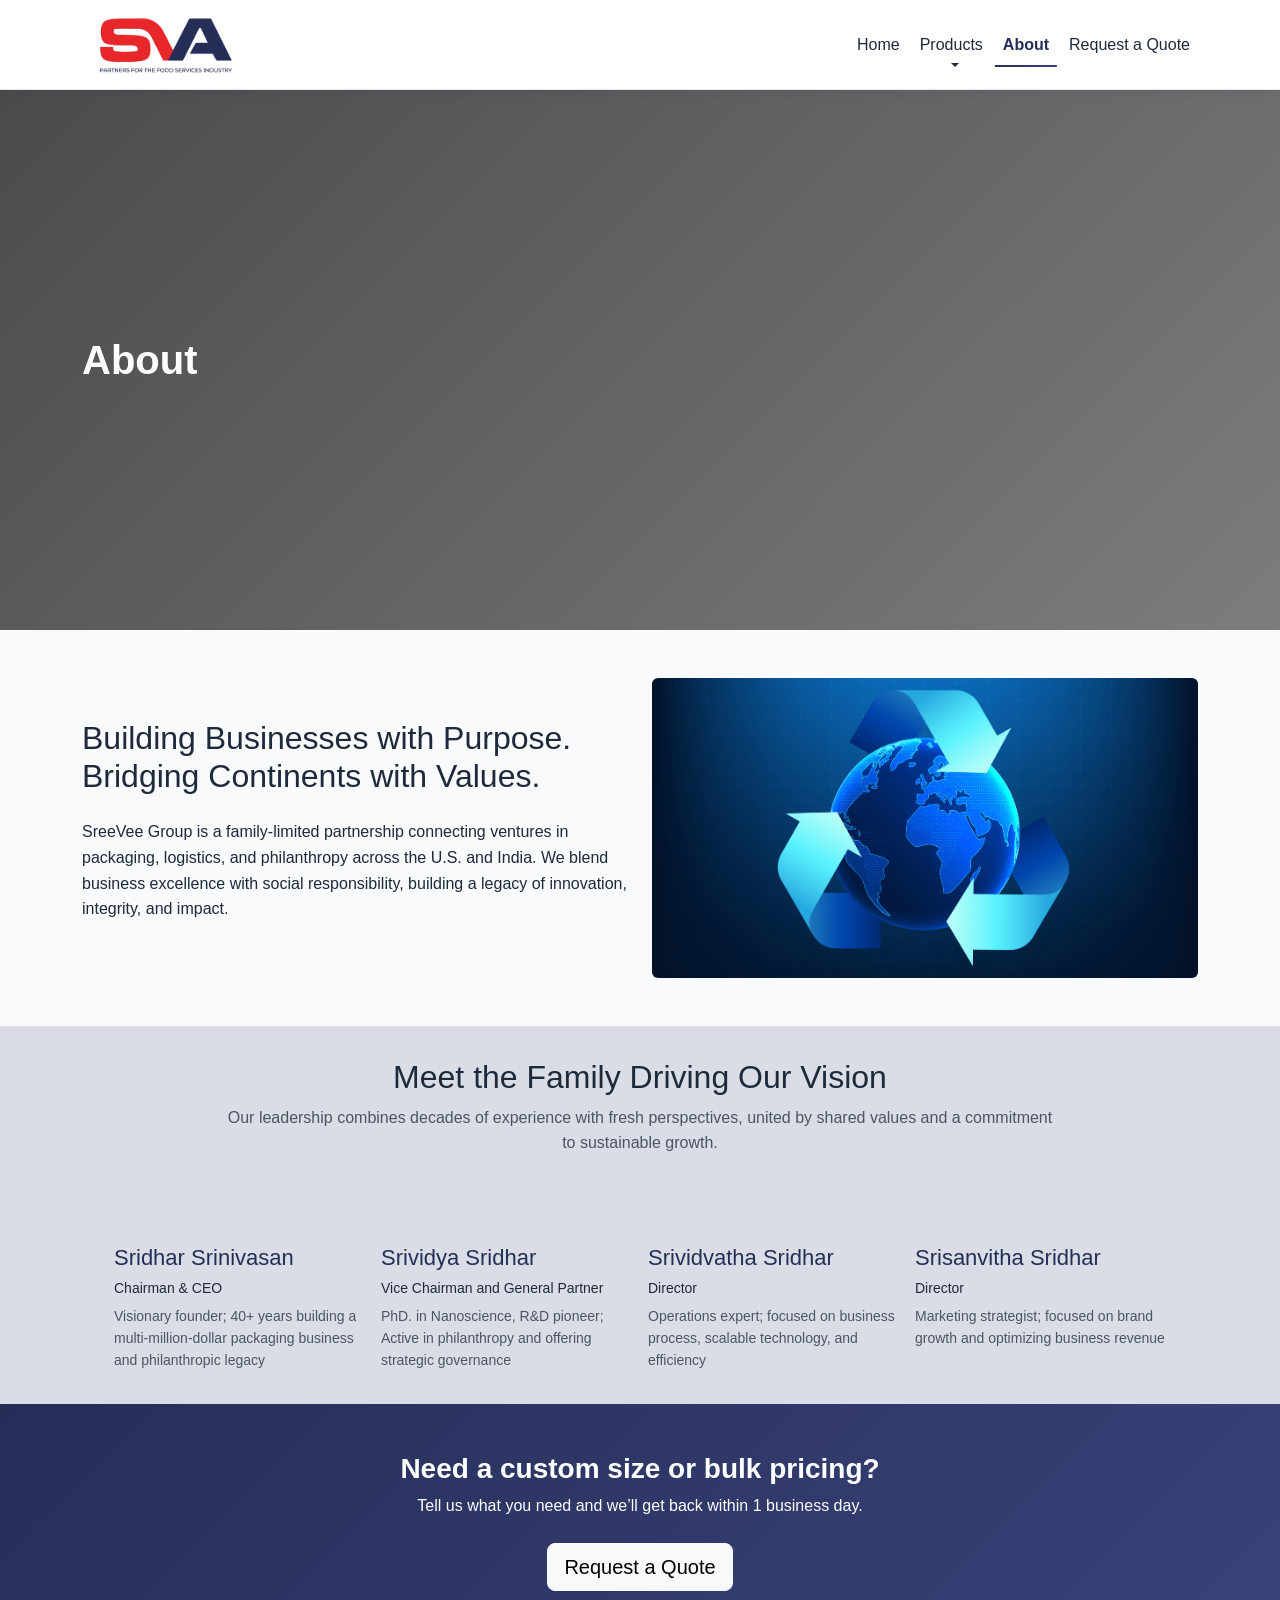
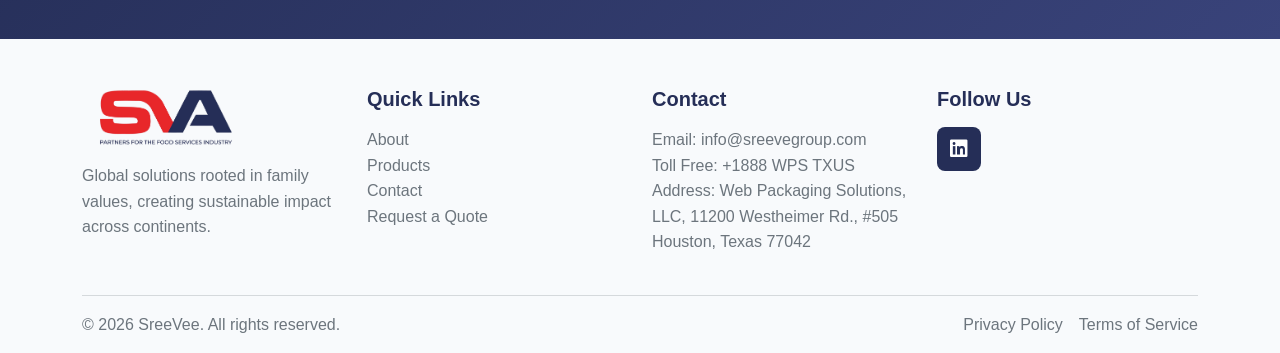
==== about.html @ 047b4a88 ""dropdown megamenu"" ====
<!DOCTYPE html>
<html lang="en">

<head>
  <meta charset="UTF-8">
  <meta name="viewport" content="width=device-width, initial-scale=1.0">
  <title>About</title>
  <link href="https://cdn.jsdelivr.net/npm/bootstrap@5.3.2/dist/css/bootstrap.min.css" rel="stylesheet">
  <link rel="stylesheet" href="https://unpkg.com/swiper/swiper-bundle.min.css">
  <link rel="stylesheet" href="https://unpkg.com/aos@2.3.4/dist/aos.css">
  <link rel="stylesheet" href="css/styles.css">
  <link href="https://cdnjs.cloudflare.com/ajax/libs/font-awesome/6.0.0/css/all.min.css" rel="stylesheet">
  <style>
    .grid-card img {
      height: 220px;
      object-fit: cover;
      width: 100%;
    }
  </style>
</head>

<body>
  <!-- Navigation -->
  <nav class="navbar navbar-expand-lg bg-white border-bottom sticky-top">
    <div class="container">
      <a class="navbar-brand fw-semibold text-primary" href="index.html">
        <img src="./assets/images/SVA_logo.png" alt="SreeVee" style="height:60px; width:auto;">
      </a>
      <button class="navbar-toggler" type="button" data-bs-toggle="collapse" data-bs-target="#mainNav"
        aria-controls="mainNav" aria-expanded="false" aria-label="Toggle navigation">
        <i class="fa fa-bars"></i>
      </button>
      <div class="collapse navbar-collapse" id="mainNav">
        <ul class="navbar-nav ms-auto align-items-lg-center gap-lg-1 mb-2 mb-lg-0">
          <li class="nav-item"><a class="nav-link" href="index.html">Home</a></li>
          <li class="nav-item dropdown mega-dropdown">
            <a class="nav-link dropdown-toggle" href="products.html" role="button" data-bs-toggle="dropdown"
              aria-expanded="false">
              Products
            </a>
            <div class="dropdown-menu mega-menu shadow border-0 p-3 p-lg-4">
              <div class="mega-menu-inner">
                <div class="row g-3 g-lg-4">
                  <div class="col-12 col-lg-4">
                    <div class="mega-section h-100">
                      <div class="mega-section-header d-flex align-items-center mb-2">
                        <div class="mega-icon text-primary bg-primary-subtle rounded-circle me-2">
                          <i class="fa-solid fa-fire"></i>
                        </div>
                        <div>
                          <p class="text-uppercase small text-muted mb-0">Aluminium</p>
                          <h6 class="mb-0">Heat & serve</h6>
                        </div>
                      </div>
                      <p class="text-secondary small mb-3">Durable foil formats for prep, bake,
                        and delivery.</p>
                      <div class="mega-links">
                        <a class="mega-link" href="product.html?product=one">Foil Rolls</a>
                        <a class="mega-link" href="product.html?product=two">Foil Sheets</a>
                        <a class="mega-link" href="product.html?product=three">Cushion Foil</a>
                        <a class="mega-link" href="product.html?product=four">Rectangular
                          Trays</a>
                        <a class="mega-link" href="product.html?product=five">Round Trays</a>
                        <a class="mega-link" href="product.html?product=six">Tray Lids</a>
                      </div>
                    </div>
                  </div>
                  <div class="col-12 col-lg-4">
                    <div class="mega-section h-100">
                      <div class="mega-section-header d-flex align-items-center mb-2">
                        <div class="mega-icon text-success bg-success-subtle rounded-circle me-2">
                          <i class="fa-solid fa-leaf"></i>
                        </div>
                        <div>
                          <p class="text-uppercase small text-muted mb-0">Compostable</p>
                          <h6 class="mb-0">Plant-based serveware</h6>
                        </div>
                      </div>
                      <p class="text-secondary small mb-3">Eco-forward options that keep service
                        quick and tidy.</p>
                      <div class="mega-links">
                        <a class="mega-link" href="product.html?product=cptc">Take-out
                          Containers</a>
                        <a class="mega-link" href="product.html?product=cppt">Plates &amp;
                          Trays</a>
                        <a class="mega-link" href="product.html?product=cpbl">Bowls</a>
                        <a class="mega-link" href="product.html?product=ptld">PET &amp; Fiber
                          Lids</a>
                      </div>
                    </div>
                  </div>
                  <div class="col-12 col-lg-4">
                    <div class="mega-section h-100">
                      <div class="mega-section-header d-flex align-items-center mb-2">
                        <div class="mega-icon text-primary bg-light border rounded-circle me-2">
                          <i class="fa-solid fa-box-open"></i>
                        </div>
                        <div>
                          <p class="text-uppercase small text-muted mb-0">Clamshell</p>
                          <h6 class="mb-0">Prototype lineup</h6>
                        </div>
                      </div>
                      <p class="text-secondary small mb-3">Showcasing a quick-serve clamshell
                        range for grabs &amp; go.</p>
                      <div class="mega-links">
                        <a class="mega-link" href="get-quote.html?product=custom&category=clamshell">Classic Hinged</a>
                        <a class="mega-link" href="get-quote.html?product=custom&category=clamshell">Vented
                          Clamshell</a>
                        <a class="mega-link" href="get-quote.html?product=custom&category=clamshell">Divider
                          Clamshell</a>
                        <span class="badge rounded-pill bg-light text-primary border mt-2 w-auto">Concept
                          range</span>
                      </div>
                    </div>
                  </div>
                </div>
              </div>
            </div>
          </li>
          <li class="nav-item"><a class="nav-link active" href="about.html">About</a></li>
          <li class="nav-item"><a class="nav-link" href="get-quote.html?product=custom">Request a Quote</a>
          </li>
        </ul>
      </div>
    </div>
  </nav>


  <section class="hero-banner hero-sm position-relative d-flex align-items-center"
    style="background-image: url('https://webpackagingsolutions.com/assets/images/banner/career-page-banner.webp');">
    <div class="overlay"></div>
    <div class="container text-white" data-aos="fade-up">
      <h1 class="display-6 fw-bold mb-0">About</h1>
    </div>
  </section>

  <main class="my-5 mb-0">
    <section class="mb-5">
      <div class="container">
        <div class="row align-items-center g-4">
          <div class="col-lg-6" data-aos="fade-right">
            <h2 class="mb-4">Building Businesses with Purpose. Bridging Continents with Values.</h2>
            <p>
              SreeVee Group is a family-limited partnership connecting ventures in packaging, logistics, and
              philanthropy
              across the U.S. and India. We blend business excellence with social responsibility, building a legacy of
              innovation, integrity, and impact.
            </p>
          </div>
          <div class="col-lg-6" data-aos="fade-left">
              <img class="img-fluid rounded w-100" style="object-fit: cover; height: 300px;"
                src="./assets/images/about0us.jpg" alt="SreeVee Group">
          </div>
        </div>
      </div>
    </section>


    <section class="our-leadership-section py-3 mt-2" style="background: #252e5724;">
      <div class="container">
        <div class="section-header">
          <h2>Meet the Family Driving Our Vision</h2>
          <p>
            Our leadership combines decades of experience with fresh perspectives, united by shared values and a
            commitment to sustainable growth.
          </p>
        </div>
        <div class="our-leadership-grid">
          <!-- item 1  -->
          <div class="our-leadership-grid-item">
            <figure class="our-leadership-card">
              <div class="img-wrapper">
                <img class="our-leadership-card-img" src="https://sreeveegroup.com/assets/our-leadership/Sridhar.jpg"
                  alt="">
              </div>
              <figcaption class="our-leadership-card-caption">
                <h1 class="our-leadership-card-caption-item our-leadership-card-caption-item-name">Sridhar Srinivasan
                </h1>
                <h3 class="our-leadership-card-caption-item our-leadership-card-caption-item-role">Chairman & CEO</h3>
                <p class="our-leadership-card-caption-item-text">
                  Visionary founder; 40+ years building a multi-million-dollar packaging business and philanthropic
                  legacy
                </p>
              </figcaption>
            </figure>
          </div>
          <!-- item 2  -->
          <div class="our-leadership-grid-item">
            <figure class="our-leadership-card">
              <div class="img-wrapper">
                <img class="our-leadership-card-img" src="https://sreeveegroup.com/assets/our-leadership/Srividya.jpg"
                  alt="">
              </div>
              <figcaption class="our-leadership-card-caption">
                <h1 class="our-leadership-card-caption-item our-leadership-card-caption-item-name">Srividya Sridhar</h1>
                <h3 class="our-leadership-card-caption-item our-leadership-card-caption-item-role">
                  Vice Chairman and General Partner</h3>
                <p class="our-leadership-card-caption-item-text">
                  PhD. in Nanoscience, R&D pioneer; Active in philanthropy and offering strategic governance
                </p>
              </figcaption>
            </figure>
          </div>
          <!-- item 3  -->
          <div class="our-leadership-grid-item">
            <figure class="our-leadership-card">
              <div class="img-wrapper">
                <img class="our-leadership-card-img"
                  src="https://sreeveegroup.com/assets/our-leadership/Srividvatha.jpg" alt="">
              </div>
              <figcaption class="our-leadership-card-caption">
                <h1 class="our-leadership-card-caption-item our-leadership-card-caption-item-name">Srividvatha Sridhar
                </h1>
                <h3 class="our-leadership-card-caption-item our-leadership-card-caption-item-role">
                  Director</h3>
                <p class="our-leadership-card-caption-item-text">
                  Operations expert; focused on business process, scalable technology, and efficiency
                </p>
              </figcaption>
            </figure>
          </div>
          <!-- item 4  -->
          <div class="our-leadership-grid-item">
            <figure class="our-leadership-card">
              <div class="img-wrapper">
                <img class="our-leadership-card-img" src="https://sreeveegroup.com/assets/our-leadership/Sanvitha.jpg"
                  alt="">
              </div>
              <figcaption class="our-leadership-card-caption">
                <h1 class="our-leadership-card-caption-item our-leadership-card-caption-item-name">Srisanvitha Sridhar
                </h1>
                <h3 class="our-leadership-card-caption-item our-leadership-card-caption-item-role">
                  Director</h3>
                <p class="our-leadership-card-caption-item-text">
                  Marketing strategist; focused on brand growth and optimizing business revenue
                </p>
              </figcaption>
            </figure>
          </div>
        </div>
      </div>
    </section>
  </main>

  <!-- CTA Section -->
  <section class="py-5 bg-primary text-white">
    <div class="container text-center" data-aos="zoom-in">
      <h3 class="fw-semibold mb-2">Need a custom size or bulk pricing?</h3>
      <p class="mb-4">Tell us what you need and we’ll get back within 1 business day.</p>
      <a href="get-quote.html?product=custom" class="btn btn-light btn-lg">Request a Quote</a>
    </div>
  </section>

  <!-- Footer -->
    <footer class="text-white py-5 pb-3">
        <div class="container">
            <div class="row mb-4">
                <div class="col-lg-3 col-md-6 mb-4 mb-lg-0">
                    <img src="./assets/images/SVA_logo.png" alt="SreeVee Logo"
                        style="height: 60px; width: auto; margin-bottom: 1rem;">
                    <p class="text-secondary"><b>Global solutions rooted in family values, creating sustainable impact
                            across continents.</b></p>
                </div>

                <div class="col-lg-3 col-md-6 mb-4 mb-lg-0">
                    <h5 class="text-primary fw-semibold mb-3">Quick Links</h5>
                    <ul class="list-unstyled text-secondary">
                        <li><a href="about.html" class="text-secondary text-decoration-none"><b>About</b></a></li>
                        <li><a href="products.html" class="text-secondary text-decoration-none"><b>Products</b></a></li>
                        <li><a href="contact.html" class="text-secondary text-decoration-none"><b>Contact</b></a></li>
                        <li><a href="get-quote.html" class="text-secondary text-decoration-none"><b>Request a
                                    Quote</b></a></li>
                    </ul>
                </div>

                <div class="col-lg-3 col-md-6 mb-4 mb-lg-0">
                    <h5 class="text-primary fw-semibold mb-3">Contact</h5>
                    <ul class="list-unstyled text-secondary">
                        <li><b>Email:</b> info@sreevegroup.com</li>
                        <!-- <li>Phone: +1 555 000 1234</li> -->
                        <li><b>Toll Free:</b> +1888 WPS TXUS</li>
                        <li><b>Address:</b> Web Packaging Solutions, LLC,
                            11200 Westheimer Rd., #505
                            Houston, Texas 77042</li>
                    </ul>
                </div>

                <div class="col-lg-3 col-md-6">
                    <h5 class="text-primary fw-semibold mb-3">Follow Us</h5>
                    <div class="d-flex gap-2">
                        <a href="https://www.linkedin.com/company/sreevee-group/" class="social-icon-link"
                            target="_blank" rel="noopener noreferrer" title="LinkedIn">
                            <i class="fab fa-linkedin"></i>
                        </a>
                    </div>
                </div>
            </div>

            <hr class="border-secondary">
            <div class="d-flex flex-column flex-md-row justify-content-between align-items-center gap-3">
                <div class="text-secondary">
                    <p class="mb-0">&copy; <span id="year"></span> SreeVee. All rights reserved.</p>
                </div>
                <div class="d-flex gap-3">
                    <a href="privacy-policy.html" class="text-secondary text-decoration-none">Privacy Policy</a>
                    <a href="terms-of-service.html" class="text-secondary text-decoration-none">Terms of Service</a>
                </div>
            </div>
        </div>
    </footer>

  <script src="https://unpkg.com/swiper/swiper-bundle.min.js"></script>
  <script src="https://cdn.jsdelivr.net/npm/bootstrap@5.3.2/dist/js/bootstrap.bundle.min.js"></script>
  <script src="https://unpkg.com/aos@2.3.4/dist/aos.js"></script>
  <script src="js/main.js"></script>
  <script>
    document.getElementById('year').textContent = new Date().getFullYear();
    if (window.AOS) AOS.init({ duration: 600, once: true });
  </script>
</body>

</html>
---- css/styles.css ----
/* Brand variables and base */
:root {
    /* Enhanced brand palette */
    --primary: #252e57;
    --primary-light: #3a4570;
    --primary-dark: #1a2142;
    --secondary: #39437a;
    --secondary-light: #4d5a8f;
    --accent: #7c83b7;
    --accent-light: #9ba3d1;
    --light: #f8fafc;
    --light-blue: #f1f5f9;
    --dark: #1e293b;
    --gray: #64748b;
    --gray-light: #94a3b8;
    --border: #e2e8f0;
    --shadow: 0 4px 6px rgba(37, 46, 87, 0.1);
    --shadow-lg: 0 10px 25px rgba(37, 46, 87, 0.15);
    --transition: all 0.3s cubic-bezier(0.4, 0, 0.2, 1);
    --gradient-primary: linear-gradient(135deg, var(--primary) 0%, var(--secondary) 100%);
    --gradient-accent: linear-gradient(135deg, var(--accent) 0%, var(--accent-light) 100%);
    /* Back-compat with existing styles */
    --brand-primary: var(--primary);
    --brand-dark: var(--dark);
    --brand-accent: var(--accent);
    --bs-heading-color: var(var(--primary)) !important;
}

* {
    box-sizing: border-box;
}

body {
    margin: 0;
    font-family: 'Segoe UI', Tahoma, Geneva, Verdana, sans-serif;
    line-height: 1.6;
    color: var(--dark);
    background-color: var(--light);
}

/* Bootstrap key overrides */
.btn-primary {
    background: var(--gradient-primary);
    border: none;
    box-shadow: 0 2px 4px rgba(37, 46, 87, 0.2);
    transition: var(--transition);
}

.btn-primary:hover {
    transform: translateY(-1px);
    box-shadow: var(--shadow-lg);
    background: linear-gradient(135deg, var(--primary-dark) 0%, var(--primary) 100%);
}

.btn-outline-primary {
    color: var(--primary);
    border-color: var(--primary);
    background: transparent;
    transition: var(--transition);
}

.btn-outline-primary:hover {
    background: var(--gradient-primary);
    border-color: transparent;
    color: #fff;
    transform: translateY(-1px);
    box-shadow: var(--shadow);
}

.btn-outline-secondary {
    color: var(--gray);
    border-color: var(--border);
    background: white;
    transition: var(--transition);
}

.btn-outline-secondary:hover {
    background: var(--light-blue);
    border-color: var(--accent);
    color: var(--primary);
    transform: translateY(-1px);
}

.text-primary {
    color: var(--primary) !important;
}

.navbar {
    background: rgba(255, 255, 255, 0.95) !important;
    backdrop-filter: blur(10px);
    border-bottom: 1px solid var(--border) !important;
    box-shadow: 0 2px 10px rgba(37, 46, 87, 0.08);
}

/* Navbar refinement */
.navbar {
    padding: 0.6rem 1rem;
}

.brand-text {
    font-weight: 700;
    color: var(--primary);
    font-size: 1.05rem;
}

.navbar .navbar-toggler {
    border: 1px solid var(--border);
    border-radius: 8px;
    padding: 0.25rem 0.5rem;
    width: 48px;
    height: 40px;
    display: flex;
    align-items: center;
    justify-content: center;
}


/* Show burger toggler on desktop as well */
.navbar .navbar-toggler {
    display: flex !important;
    /* override Bootstrap hiding on larger screens */
}

/* Ensure toggler doesn't push content on large screens */
@media (min-width: 992px) {
    .navbar .navbar-toggler {
        margin-left: 0.5rem;
        background: white;
    }
}

.navbar .navbar-toggler-icon {
    background-image: none !important;
}

.navbar .navbar-toggler .fa-bars {
    color: var(--primary);
    font-size: 1.05rem;
}

.navbar .nav-link {
    padding: 0.5rem 0.75rem;
    color: var(--dark);
}

.navbar .nav-link:hover {
    color: var(--primary);
    background: rgba(13, 110, 253, 0.06);
    border-radius: 6px;
}

@media (max-width: 992px) {
    .navbar {
        padding: 0.4rem 0.75rem;
    }

    .navbar .container {
        padding-left: 0;
        padding-right: 0;
    }

    .navbar .navbar-collapse {
        max-height: calc(100vh - 72px);
        overflow-y: auto;
    }
}

.navbar-brand {
    color: var(--primary);
    display: flex;
    align-items: center;
    font-weight: 700;
    font-size: 1.5rem;
}

.navbar-brand:hover {
    color: var(--secondary);
}

.navbar-brand img {
    height: 40px;
    width: auto;
    transition: transform 0.2s ease;
}

.navbar-brand:hover img {
    transform: scale(1.05);
}

.navbar .nav-link {
    transition: var(--transition);
    font-weight: 500;
    position: relative;
}

.navbar .nav-link:hover {
    color: var(--primary);
}

.navbar .nav-link.active {
    color: var(--primary) !important;
    font-weight: 600;
}

.navbar .nav-link::after {
    content: '';
    position: absolute;
    bottom: -2px;
    left: 50%;
    width: 0;
    height: 2px;
    background: var(--gradient-primary);
    transition: var(--transition);
    transform: translateX(-50%);
}

/* .navbar .nav-link:hover::after, */
.navbar .nav-link.active::after {
    width: 100%;
}

/* Hide toggler on desktop, keep it on mobile */
@media (min-width: 992px) {
    .navbar .navbar-toggler {
        display: none !important;
    }
}

@media (max-width: 991.98px) {
    .navbar .navbar-toggler {
        display: flex !important;
    }
}

/* Responsive logo */
@media (max-width: 576px) {
    .navbar-brand img {
        height: 32px;
    }
}

/* Mega menu styles */
.mega-dropdown {
    position: static;
}

.mega-menu {
    width: min(1100px, 95vw);
    border-radius: 14px;
    border: 1px solid var(--border);
    background: #fff;
}

.mega-menu-inner {
    padding: 0.25rem;
}

.mega-section {
    background: linear-gradient(180deg, #fff 0%, #f8fafc 100%);
    border: 1px solid var(--border);
    border-radius: 12px;
    padding: 0.75rem 1rem;
    height: 100%;
    transition: var(--transition);
}

.mega-section:hover {
    box-shadow: var(--shadow-lg);
    transform: translateY(-2px);
}

.mega-section-header .mega-icon {
    width: 40px;
    height: 40px;
    display: inline-flex;
    align-items: center;
    justify-content: center;
    font-size: 0.95rem;
}

.mega-links {
    display: grid;
    gap: 0.35rem;
}

.mega-link {
    display: block;
    color: var(--dark);
    font-weight: 500;
    text-decoration: none;
    padding: 0.45rem 0.55rem;
    background: #fff;
    border: 1px solid transparent;
    border-radius: 10px;
    transition: var(--transition);
}

.mega-link:hover {
    color: var(--primary);
    border-color: var(--border);
    background: #f4f6fb;
    padding-left: 0.75rem;
}

@media (min-width: 992px) {
    .mega-dropdown .dropdown-menu {
        display: block;
        opacity: 0;
        visibility: hidden;
        transform: translate(-50%, 10px);
        left: 50%;
        margin-top: 0.75rem;
        transition: var(--transition);
    }

    .mega-dropdown:hover .dropdown-menu,
    .mega-dropdown.show .dropdown-menu {
        opacity: 1;
        visibility: visible;
        transform: translate(-50%, 0);
    }
}

@media (max-width: 991.98px) {
    .mega-dropdown .dropdown-menu {
        position: static;
        transform: none !important;
        width: 100%;
        box-shadow: none;
        border: none;
        padding: 0.25rem 0 0.5rem 0;
        margin-top: 0.25rem;
        max-height: 70vh;
        overflow-x: visible;
        overflow-y: auto;
    }

    .mega-menu-inner .row {
        display: grid;
        grid-template-columns: repeat(2, minmax(0, 1fr));
        gap: 0.4rem 0.75rem;
    }

    /* Force clamshell prototype to span full width on mobile */
    .mega-menu-inner .col-12:nth-child(3) {
        grid-column: 1 / -1;
    }

    .mega-section {
        background: transparent;
        border: none;
        padding: 0.2rem 0;
    }

    .mega-section-header {
        margin-bottom: 0.15rem;
    }

    .mega-section p {
        display: none;
    }

    .mega-links {
        gap: 0.1rem;
        margin-top: 0;
    }

    .mega-link {
        padding: 0.25rem 0;
        background: transparent;
    }
}

/* Remove default caret and align toggle icon cleanly */
/* .navbar .dropdown-toggle::after {
    display: inline-block;
    margin-left: 0.3rem;
    vertical-align: middle;
    border: solid currentColor;
    border-width: 0 0.18rem 0.24rem 0.18rem;
    border-top: 0;
    transform-origin: center;
    transition: var(--transition);
    content: "";
} */

.navbar .dropdown.show .dropdown-toggle::after {
    transform: rotate(180deg);
}
/* Hero Banner styles */
.hero-banner {
    min-height: 70vh;
    background-size: cover;
    background-position: center;
    background-attachment: fixed;
    /* basic parallax */
    position: relative;
    color: white;
}

.overlay {
    position: absolute;
    top: 0;
    left: 0;
    width: 100%;
    height: 100%;
    background: linear-gradient(135deg, rgba(0, 0, 0, 0.7) 0%, rgba(0, 0, 0, 0.5) 100%);
}

.banner-content {
    position: relative;
    z-index: 1;
    max-width: 900px;
    padding: 0 1rem;
}

.swiper-button-next,
.swiper-button-prev {
    color: var(--primary);
}

.swiper-button-next,
.swiper-button-prev {
    svg {
        height: 50%;
        object-fit: contain;
        transform-origin: center;
        width: 100%;
        fill: currentColor;
        pointer-events: none;
    }
}

.swiper-pagination {
    position: relative;
    margin-top: 40px;
    /* push pagination a little below the cards */
    z-index: 50;
    /* make sure bullets render above card shadows */
    display: flex;
    justify-content: center;
    gap: 8px;
}

.swiper-pagination-bullet {
    opacity: 0.95;
    transition: transform 0.18s ease, opacity 0.18s ease;
}

.swiper-pagination-bullet-active {
    background: var(--gradient-primary);
    transform: scale(1.05);
}

/* .swiper-button-next,
.swiper-button-prev {
    top: auto !important;
    bottom: 17px !important;
} */

.banner-content p {
    font-size: 18px;
    margin-bottom: 2rem;
    text-shadow: 1px 1px 2px rgba(0, 0, 0, 0.3);
}

.banner-content h1 {
    font-size: 40px;
    margin-bottom: 1rem;
    text-shadow: 2px 2px 4px rgba(0, 0, 0, 0.3);
}

/* CTA uses Bootstrap .btn now */

/* Products Section styles */
.products-section {
    padding: 4rem 2rem;
    background: linear-gradient(180deg, var(--light) 0%, var(--light-blue) 100%);
    position: relative;
}

.products-section::before {
    content: '';
    position: absolute;
    top: 0;
    left: 0;
    right: 0;
    height: 1px;
    display: none;
    background: rgba(200, 197, 197, 0.683);
}

.products-section h2 {
    text-align: left;
    /* margin-bottom: 3rem; */
    /* font-size: 2.5rem; */
    color: var(--primary);
    font-weight: 700;
    position: relative;

}

.products-section h2::after {
    content: '';
    position: absolute;
    bottom: -10px;
    left: 50%;
    width: 60px;
    height: 3px;
    background: var(--gradient-primary);
    transform: translateX(-50%);
    border-radius: 2px;
    display: none;
}

#products .container {
    padding-left: 0;
    padding-right: 0;
}

/* Bootstrap cards get a subtle hover */
.card {
    height: 100%;
    display: flex;
    flex-direction: column;
    transition: var(--transition);
    border: 1px solid var(--border);
    background: white;
    border-radius: 12px;
    overflow: hidden;
}

.card:hover {
    transform: translateY(-8px);
    box-shadow: var(--shadow-lg);
    border-color: var(--accent-light);
}

.card-body {
    background: linear-gradient(180deg, white 0%, var(--light) 100%);
}

.card-title {
    color: var(--primary);
    /* font-weight: 600; */
    font-size: 18px;
}

.card-text {
    color: var(--gray);
}

.card-img-top {
    width: 100%;
    height: 200px;
    object-fit: cover;
}

.card-img-container {
    position: relative;
    display: inline-block;
}

.product-logo {
    position: absolute;
    top: 10px;
    right: 10px;
    /* width: 40px; */
    height: 40px;
    /* background-color: rgba(255, 255, 255, 0.9); */
    padding: 5px;
    border-radius: 10px;
    box-shadow: 0 2px 4px rgba(0, 0, 0, 0.1);
    object-fit: contain;
}

.card-body {
    flex: 1;
    display: flex;
    flex-direction: column;
}

.card-text {
    flex-grow: 1;
    display: -webkit-box;
    line-clamp: 2;
    -webkit-line-clamp: 2;
    -webkit-box-orient: vertical;
    overflow: hidden;
    margin-bottom: 1rem;
}

/* Ensure consistent spacing between spec and button in product cards */
.card-body small {
    display: block;
    margin-bottom: 1rem !important;
}

/* Make product cards equal height in Swiper */
.swiper-wrapper {
    align-items: stretch;
}

.swiper-slide {
    display: flex;
    height: auto;
}

.swiper-slide>.card {
    width: 100%;
}

.card-title {
    display: -webkit-box;
    line-clamp: 2;
    -webkit-line-clamp: 2;
    -webkit-box-orient: vertical;
    overflow: hidden;
}

/* Swiper styles */
.swiper-container {
    padding: 2rem 1rem;
}

.swiper-button-next,
.swiper-button-prev {
    color: #fff;
    background: var(--primary);
    border-radius: 50%;
    box-shadow: var(--shadow);
    width: 44px;
    height: 44px;
    top: 40% !important;
    transition: var(--transition);
}

.swiper-button-next:hover,
.swiper-button-prev:hover {
    /* border: 1px solid var(--primary); */
    /* transform: scale(1.1); */
    border: 1px solid var(--primary);
    color: var(--primary);
    background-color: #fff;
}

.swiper-pagination-bullet {
    background: var(--gray-light);
    opacity: 1;
}

.swiper-pagination-bullet-active {
    background: var(--gradient-primary);
    transform: scale(1.2);
}

/* Compostable pagination specific styles */
.compostable-pagi {
    position: relative;
    margin-top: 40px;
    z-index: 50;
    display: flex;
    justify-content: center;
    gap: 8px;
}

.compostable-pagi .swiper-pagination-bullet {
    background: var(--gray-light);
    opacity: 1;
    width: 12px;
    height: 12px;
    border-radius: 50%;
    cursor: pointer;
}

.compostable-pagi .swiper-pagination-bullet-active {
    background: var(--gradient-primary);
    transform: scale(1.2);
}

/* Inner page smaller hero */
.hero-sm {
    min-height: 60vh;
}

/* Quote page aside image and right-column layout */
/* Make the right column a vertical flex container; image and panel can share available height */
.col-lg-5.d-flex.flex-column {
    /* ensure that child flex items can shrink properly */
    min-height: 0;
}

.aside-image {
    width: 100%;
    display: block;
    object-fit: cover;
    border-radius: 0.5rem;
    /* allow the image to grow/shrink inside the flex column */
    flex: 1 1 50%;
    min-height: 0;
}

.get-quote img {
    height: 300px;
}

.col-lg-5 .company-panel {
    /* make the company panel take remaining space and allow internal scrolling if needed */
    flex: 1 1 50%;
    min-height: 0;
    overflow: auto;
}

/* Responsive styles */
@media (max-width: 768px) {
    .banner-content h1 {
        font-size: 24;
    }

    .banner-content p {
        font-size: 16px;
    }

    .products-section {
        padding: 2rem 1rem;
    }

    .products-section h2 {
        font-size: 2rem;
    }

    .get-quote img {
        height: 250px;
    }
}

/* About Section Enhancement */
#about {
    background: white;
    border-top: 1px solid var(--border);
}

#about h2 {
    color: var(--primary);
    font-weight: 700;
}

#about ul li {
    color: var(--gray);
    margin-bottom: 0.5rem;
    position: relative;
    padding-left: 1.5rem;
}

#about ul li::before {
    content: '✓';
    position: absolute;
    left: 0;
    color: var(--accent);
    font-weight: bold;
}

/* CTA Section Enhancement */
.bg-primary {
    background: var(--gradient-primary) !important;
    position: relative;
    overflow: hidden;
}

.bg-primary::before {
    content: '';
    position: absolute;
    top: 0;
    left: 0;
    right: 0;
    bottom: 0;
    z-index: -1;
    background: url('data:image/svg+xml,<svg xmlns="http://www.w3.org/2000/svg" viewBox="0 0 100 100"><circle cx="50" cy="50" r="2" fill="white" opacity="0.1"/></svg>') repeat;
    background-size: 50px 50px;
}

.bg-primary .container {
    position: relative;
    z-index: 1;
}

/* Form Elements */
.form-select,
.form-control {
    border-color: var(--border);
    transition: var(--transition);
}

.form-select:focus,
.form-control:focus {
    border-color: var(--accent);
    box-shadow: 0 0 0 0.2rem rgba(124, 131, 183, 0.25);
}

/* Tab Enhancement */
.nav-tabs .nav-link {
    color: var(--gray);
    border-color: transparent;
    transition: var(--transition);
}

.nav-tabs .nav-link:hover {
    color: var(--primary);
    border-color: var(--border);
}

.nav-tabs .nav-link.active {
    color: var(--primary);
    background: white;
    border-color: var(--border) var(--border) white;
    font-weight: 600;
}

.tab-content {
    background: white;
    border: 1px solid var(--border);
}

/* Table Enhancement */
.table th {
    background: var(--light-blue);
    color: var(--primary);
    font-weight: 600;
    border-color: var(--border);
}

.table td {
    color: var(--gray);
    border-color: var(--border);
}

/* Breadcrumb Enhancement */
.breadcrumb-item a {
    color: var(--accent);
    text-decoration: none;
}

.breadcrumb-item a:hover {
    color: var(--primary);
}

.breadcrumb-item.active {
    color: var(--gray);
}


/* Hide hamburger menu on desktop */
@media (min-width: 992px) {
    .navbar .navbar-toggler {
        display: none !important;
    }

    .navbar-nav {
        gap: 30px;
    }
}

/* Remove default list markers globally (no bullets/numbers) */
ul,
ol {
    list-style: none;
    padding-left: 0;
    margin-left: 0;
}

/* Inline notifications */
#notices {
    position: fixed;
    top: 2rem;
    left: 50%;
    transform: translateX(-50%);
    display: flex;
    flex-direction: column;
    gap: 1rem;
    z-index: 1080;
    max-width: 90vw;
}

.notice {
    min-width: 350px;
    max-width: min(90vw, 600px);
    background: linear-gradient(135deg, var(--primary) 0%, var(--secondary) 100%);
    color: white;
    border: none;
    border-radius: 8px;
    box-shadow: 0 8px 24px rgba(37, 46, 87, 0.3);
    padding: 1.25rem 1.5rem;
    font-weight: 500;
    font-size: 1rem;
    animation: slideDown 0.3s ease-out;
}

@keyframes slideDown {
    from {
        opacity: 0;
        transform: translateY(-20px);
    }

    to {
        opacity: 1;
        transform: translateY(0);
    }
}

.notice.success {
    background: linear-gradient(135deg, #22c55e 0%, #16a34a 100%);
}

.notice.error {
    background: linear-gradient(135deg, #dc3545 0%, #bb2d3b 100%);
}

/* Social Icon Link Styling */
.social-icon-link {
    display: inline-flex;
    align-items: center;
    justify-content: center;
    width: 44px;
    height: 44px;
    border-radius: 8px;
    background: var(--primary);
    color: white;
    text-decoration: none;
    transition: var(--transition);
    font-size: 1.25rem;
}

.social-icon-link:hover {
    background: var(--secondary);
    transform: translateY(-2px);
    box-shadow: var(--shadow-lg);
    color: white;
}

.btn-light:hover {
    border: 1px solid var(--primary);
}

footer b {
    font-weight: 500 !important;
}

/* our leadership card section start */
.tag {
    padding: 0.5rem 1rem;
    border-radius: 9999px;
    background-color: rgb(37 46 87 / 0.1);
    width: fit-content;
    font-weight: 500;
    margin: auto;
    color: rgb(37 46 87 / var(--tw-text-opacity, 1));
    font-size: 14px;
}

.our-leadership-section .section-header {
    text-align: center;
    max-width: 80%;
    margin: 3em auto 2em auto;
    padding: 1em 2em;
    margin-bottom: 0;
    padding-bottom: 0;
    margin-top: 0;
}

.our-leadership-section .section-header h1 {
    margin: 16px auto 0 auto;
    color: rgb(37 46 87 / var(--tw-text-opacity, 1));
}

.our-leadership-section .section-header p {
    color: rgb(75 85 99 / var(--tw-text-opacity, 1));
}

.our-leadership-grid {
    display: grid;
    grid-template-columns: repeat(auto-fit, minmax(250px, 1fr));
    gap: 1em;
    padding: 2em;
    padding-bottom: 0;
    max-width: 1224px;
    margin: auto;
}

.our-leadership-card img {
    width: 80%;
    height: auto;
    border-radius: 22px;
    margin: auto;
    transition: .3s;

}

.our-leadership-card:hover img {
    transform: scale(1.2);
}

.our-leadership-card {
    margin: 0%;
    padding: 0%;
}

.our-leadership-card-caption {
    margin-top: 1em;
}

.our-leadership-card-caption-item-name {
    font-size: 22px;
    color: rgb(37 46 87 / var(--tw-text-opacity, 1));
}

.our-leadership-card-caption-item-role,
.our-leadership-card-caption-item-text {
    font-size: 14px;
    font-weight: 500;
}

.our-leadership-card-caption-item-text {
    margin-top: 6px;
    color: rgb(75 85 99 / var(--tw-text-opacity, 1));
}

@media (max-width: 600px) {
    .our-leadership-card img {
        width: 100%;
    }
}

/* leadership end
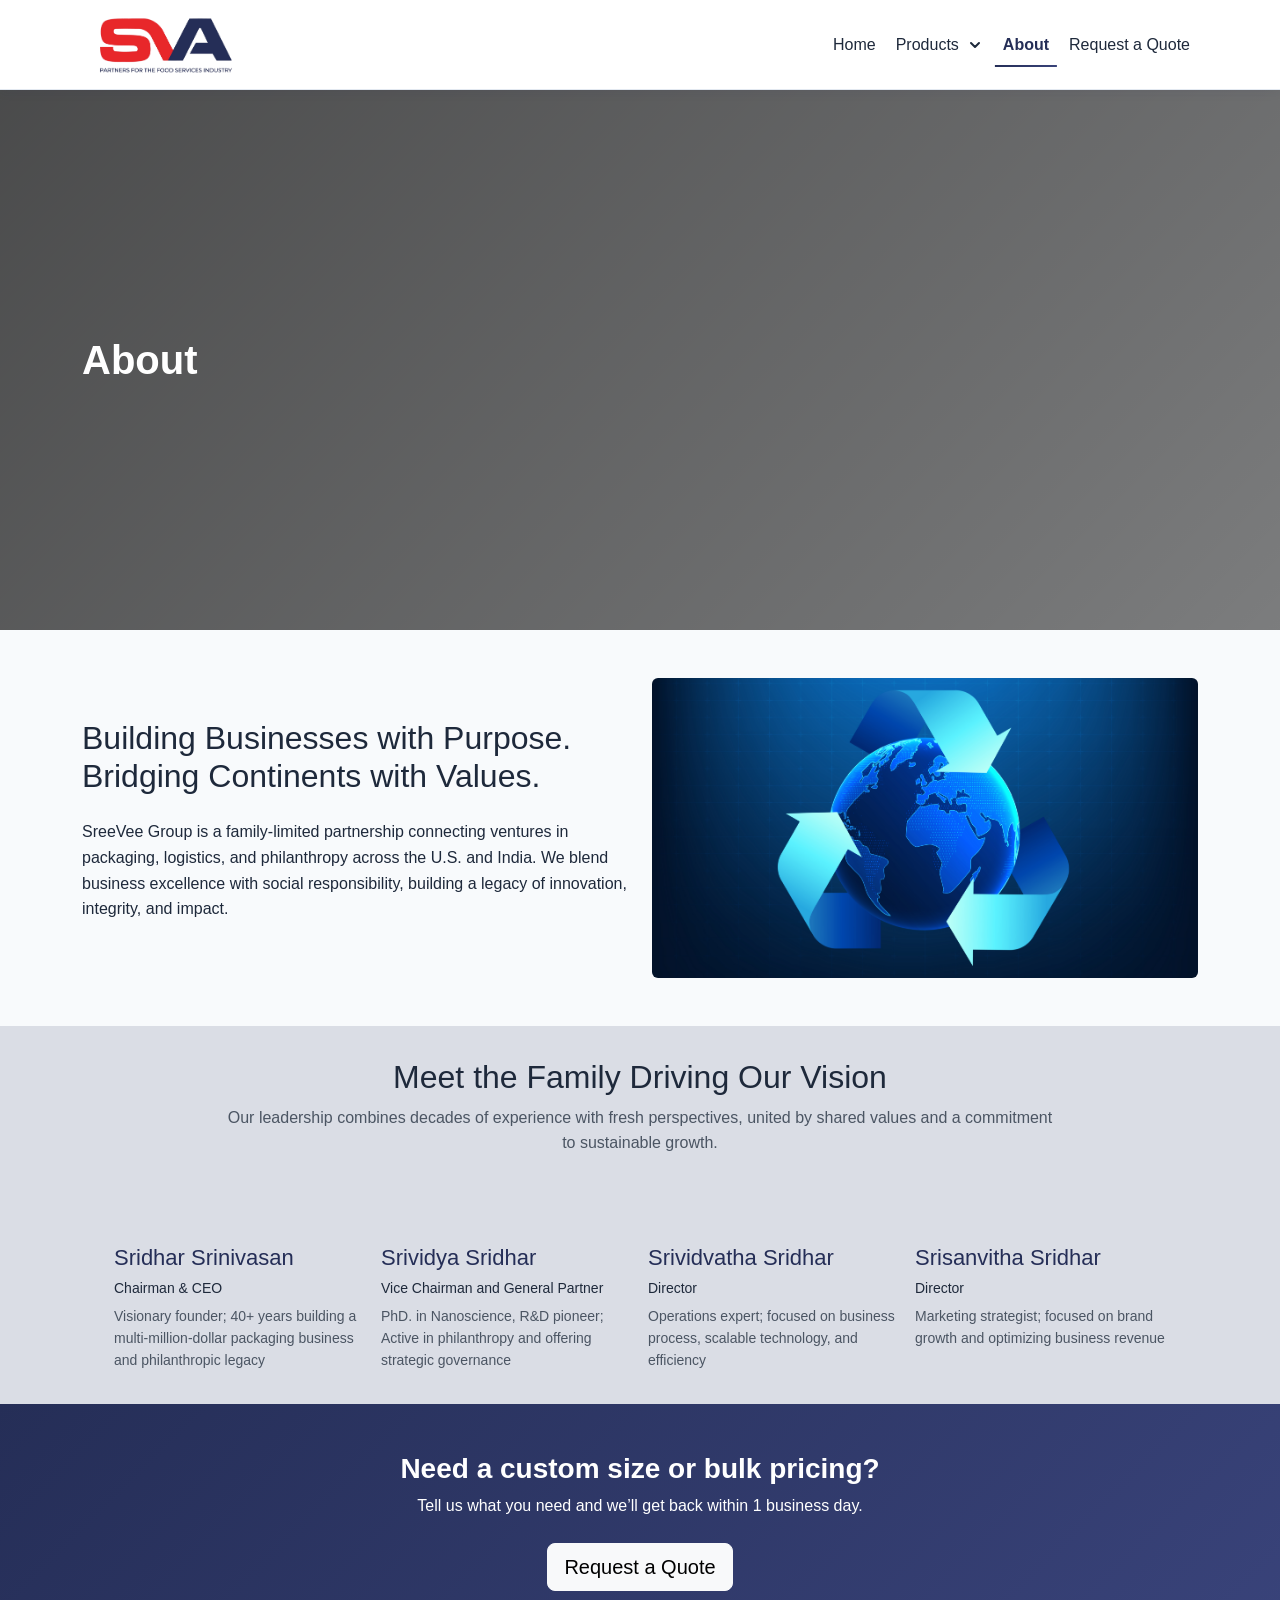
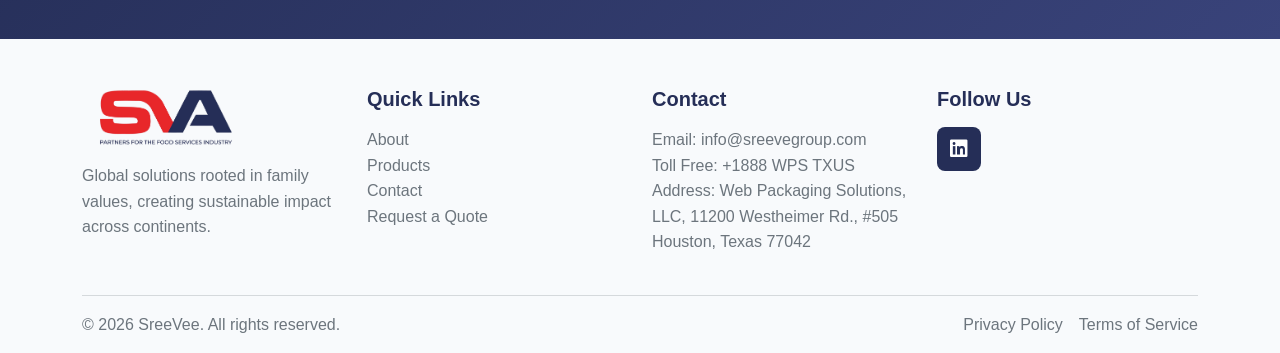
==== commit a4ae5d9e: "changes in header" ====
--- a/about.html
+++ b/about.html
@@ -34,89 +34,92 @@
         <ul class="navbar-nav ms-auto align-items-lg-center gap-lg-1 mb-2 mb-lg-0">
           <li class="nav-item"><a class="nav-link" href="index.html">Home</a></li>
           <li class="nav-item dropdown mega-dropdown">
-            <a class="nav-link dropdown-toggle" href="products.html" role="button" data-bs-toggle="dropdown"
-              aria-expanded="false">
-              Products
-            </a>
-            <div class="dropdown-menu mega-menu shadow border-0 p-3 p-lg-4">
-              <div class="mega-menu-inner">
-                <div class="row g-3 g-lg-4">
-                  <div class="col-12 col-lg-4">
-                    <div class="mega-section h-100">
-                      <div class="mega-section-header d-flex align-items-center mb-2">
-                        <div class="mega-icon text-primary bg-primary-subtle rounded-circle me-2">
-                          <i class="fa-solid fa-fire"></i>
+                        <a class="nav-link d-flex align-items-center gap-1" href="products.html" role="button" data-bs-toggle="dropdown"
+                            aria-expanded="false">
+                            Products
+                            <svg xmlns="http://www.w3.org/2000/svg" width="16" height="16" viewBox="0 0 24 24" fill="none" stroke="currentColor" stroke-width="3" stroke-linecap="round" stroke-linejoin="round" class="ms-1" style="flex-shrink: 0;">
+                                <polyline points="6 9 12 15 18 9"></polyline>
+                            </svg>
+                        </a>
+                        <div class="dropdown-menu mega-menu shadow border-0 p-3 p-lg-4">
+                            <div class="mega-menu-inner">
+                                <div class="row g-3 g-lg-4">
+                                    <div class="col-12 col-lg-4">
+                                        <div class="mega-section h-100">
+                                            <div class="mega-section-header d-flex align-items-center mb-2">
+                                                <!-- <div class="mega-icon text-primary bg-primary-subtle rounded-circle me-2">
+                                                    <i class="fa-solid fa-fire"></i>
+                                                </div> -->
+                                                <div>
+                                                    <p class="text-uppercase small mb-0 text-primary fw-semibold">Aluminium</p>
+                                                    <!-- <h6 class="mb-0">Heat & serve</h6> -->
+                                                </div>
+                                            </div>
+                                            <p class="text-secondary small mb-3">Durable foil formats for prep, bake,
+                                                and delivery.</p>
+                                            <div class="mega-links">
+                                                <a class="mega-link" href="product.html?product=one">Foil Rolls</a>
+                                                <a class="mega-link" href="product.html?product=two">Foil Sheets</a>
+                                                <a class="mega-link" href="product.html?product=three">Cushion Foil</a>
+                                                <a class="mega-link" href="product.html?product=four">Rectangular
+                                                    Trays</a>
+                                                <a class="mega-link" href="product.html?product=five">Round Trays</a>
+                                                <a class="mega-link" href="product.html?product=six">Tray Lids</a>
+                                            </div>
+                                        </div>
+                                    </div>
+                                    <div class="col-12 col-lg-4">
+                                        <div class="mega-section h-100">
+                                            <div class="mega-section-header d-flex align-items-center mb-2">
+                                                <!-- <div class="mega-icon text-success bg-success-subtle rounded-circle me-2">
+                                                    <i class="fa-solid fa-leaf"></i>
+                                                </div> -->
+                                                <div>
+                                                    <p class="text-uppercase small text-muted mb-0 text-primary fw-semibold">Compostable</p>
+                                                    <!-- <h6 class="mb-0">Plant-based serveware</h6> -->
+                                                </div>
+                                            </div>
+                                            <p class="text-secondary small mb-3">Eco-forward options that keep service
+                                                quick and tidy.</p>
+                                            <div class="mega-links">
+                                                <a class="mega-link" href="product.html?product=cptc">Take-out
+                                                    Containers</a>
+                                                <a class="mega-link" href="product.html?product=cppt">Plates &amp;
+                                                    Trays</a>
+                                                <a class="mega-link" href="product.html?product=cpbl">Bowls</a>
+                                                <a class="mega-link" href="product.html?product=ptld">PET &amp; Fiber
+                                                    Lids</a>
+                                            </div>
+                                        </div>
+                                    </div>
+                                    <div class="col-12 col-lg-4">
+                                        <div class="mega-section h-100">
+                                            <div class="mega-section-header d-flex align-items-center mb-2">
+                                                <!-- <div class="mega-icon text-primary bg-light border rounded-circle me-2">
+                                                    <i class="fa-solid fa-box-open"></i>
+                                                </div> -->
+                                                <div>
+                                                    <p class="text-uppercase small text-muted mb-0 text-primary fw-semibold">Clamshell</p>
+                                                    <!-- <h6 class="mb-0">Prototype lineup</h6> -->
+                                                </div>
+                                            </div>
+                                            <p class="text-secondary small mb-3">Quick-serve clamshell
+                                                range for grabs &amp; go.</p>
+                                            <div class="mega-links">
+                                                <a class="mega-link" href="get-quote.html?product=custom&category=clamshell">Classic Hinged</a>
+                                                <a class="mega-link" href="get-quote.html?product=custom&category=clamshell">Vented
+                                                    Clamshell</a>
+                                                <a class="mega-link" href="get-quote.html?product=custom&category=clamshell">Divider
+                                                    Clamshell</a>
+                                                <!-- <span class="badge rounded-pill bg-light text-primary border mt-2 w-auto">Concept
+                                                    range</span> -->
+                                            </div>
+                                        </div>
+                                    </div>
+                                </div>
+                            </div>
                         </div>
-                        <div>
-                          <p class="text-uppercase small text-muted mb-0">Aluminium</p>
-                          <h6 class="mb-0">Heat & serve</h6>
-                        </div>
-                      </div>
-                      <p class="text-secondary small mb-3">Durable foil formats for prep, bake,
-                        and delivery.</p>
-                      <div class="mega-links">
-                        <a class="mega-link" href="product.html?product=one">Foil Rolls</a>
-                        <a class="mega-link" href="product.html?product=two">Foil Sheets</a>
-                        <a class="mega-link" href="product.html?product=three">Cushion Foil</a>
-                        <a class="mega-link" href="product.html?product=four">Rectangular
-                          Trays</a>
-                        <a class="mega-link" href="product.html?product=five">Round Trays</a>
-                        <a class="mega-link" href="product.html?product=six">Tray Lids</a>
-                      </div>
-                    </div>
-                  </div>
-                  <div class="col-12 col-lg-4">
-                    <div class="mega-section h-100">
-                      <div class="mega-section-header d-flex align-items-center mb-2">
-                        <div class="mega-icon text-success bg-success-subtle rounded-circle me-2">
-                          <i class="fa-solid fa-leaf"></i>
-                        </div>
-                        <div>
-                          <p class="text-uppercase small text-muted mb-0">Compostable</p>
-                          <h6 class="mb-0">Plant-based serveware</h6>
-                        </div>
-                      </div>
-                      <p class="text-secondary small mb-3">Eco-forward options that keep service
-                        quick and tidy.</p>
-                      <div class="mega-links">
-                        <a class="mega-link" href="product.html?product=cptc">Take-out
-                          Containers</a>
-                        <a class="mega-link" href="product.html?product=cppt">Plates &amp;
-                          Trays</a>
-                        <a class="mega-link" href="product.html?product=cpbl">Bowls</a>
-                        <a class="mega-link" href="product.html?product=ptld">PET &amp; Fiber
-                          Lids</a>
-                      </div>
-                    </div>
-                  </div>
-                  <div class="col-12 col-lg-4">
-                    <div class="mega-section h-100">
-                      <div class="mega-section-header d-flex align-items-center mb-2">
-                        <div class="mega-icon text-primary bg-light border rounded-circle me-2">
-                          <i class="fa-solid fa-box-open"></i>
-                        </div>
-                        <div>
-                          <p class="text-uppercase small text-muted mb-0">Clamshell</p>
-                          <h6 class="mb-0">Prototype lineup</h6>
-                        </div>
-                      </div>
-                      <p class="text-secondary small mb-3">Showcasing a quick-serve clamshell
-                        range for grabs &amp; go.</p>
-                      <div class="mega-links">
-                        <a class="mega-link" href="get-quote.html?product=custom&category=clamshell">Classic Hinged</a>
-                        <a class="mega-link" href="get-quote.html?product=custom&category=clamshell">Vented
-                          Clamshell</a>
-                        <a class="mega-link" href="get-quote.html?product=custom&category=clamshell">Divider
-                          Clamshell</a>
-                        <span class="badge rounded-pill bg-light text-primary border mt-2 w-auto">Concept
-                          range</span>
-                      </div>
-                    </div>
-                  </div>
-                </div>
-              </div>
-            </div>
-          </li>
+                    </li>
           <li class="nav-item"><a class="nav-link active" href="about.html">About</a></li>
           <li class="nav-item"><a class="nav-link" href="get-quote.html?product=custom">Request a Quote</a>
           </li>
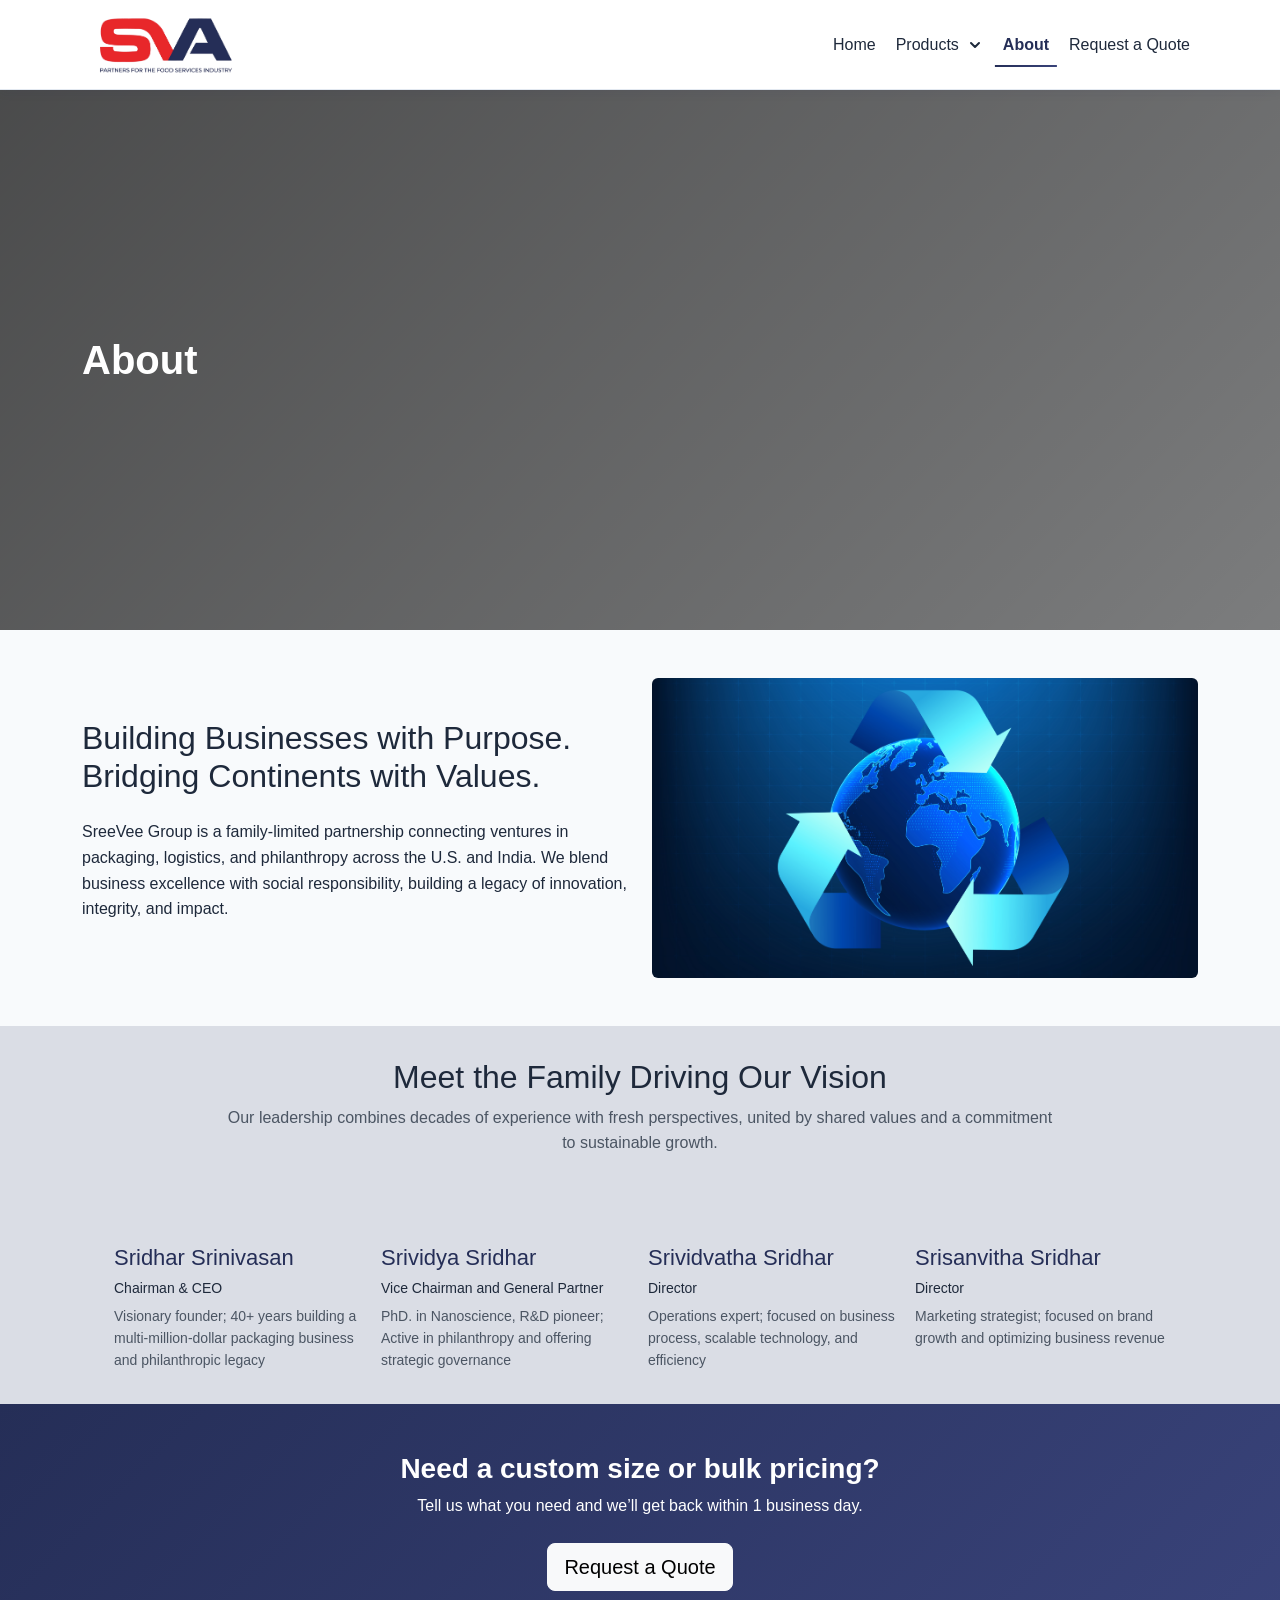
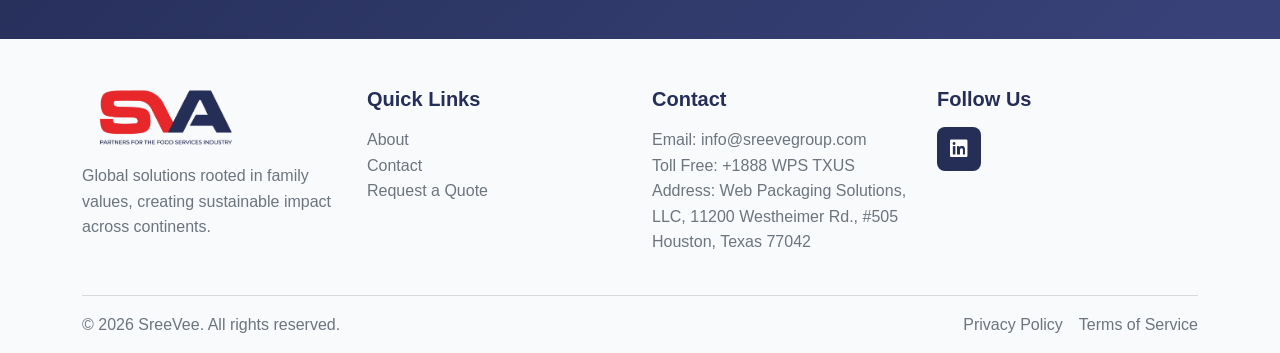
==== commit 064c7798: ""image change for the"" ====
--- a/about.html
+++ b/about.html
@@ -103,16 +103,15 @@
                                                     <!-- <h6 class="mb-0">Prototype lineup</h6> -->
                                                 </div>
                                             </div>
-                                            <p class="text-secondary small mb-3">Quick-serve clamshell
-                                                range for grabs &amp; go.</p>
+                                            <p class="text-secondary small mb-3">Seven focused clamshell formats for fresh and grab-and-go.</p>
                                             <div class="mega-links">
-                                                <a class="mega-link" href="get-quote.html?product=custom&category=clamshell">Classic Hinged</a>
-                                                <a class="mega-link" href="get-quote.html?product=custom&category=clamshell">Vented
-                                                    Clamshell</a>
-                                                <a class="mega-link" href="get-quote.html?product=custom&category=clamshell">Divider
-                                                    Clamshell</a>
-                                                <!-- <span class="badge rounded-pill bg-light text-primary border mt-2 w-auto">Concept
-                                                    range</span> -->
+                                                <a class="mega-link" href="product.html?product=clmpn">Clamshell Punnets</a>
+                                                <a class="mega-link" href="product.html?product=clmhsp">Heat-seal Punnets</a>
+                                                <a class="mega-link" href="product.html?product=clmfp">Flowpacks</a>
+                                                <a class="mega-link" href="product.html?product=clmowt">Overwrap Trays</a>
+                                                <a class="mega-link" href="product.html?product=clmotg">On-the-go Packs</a>
+                                                <a class="mega-link" href="product.html?product=clmtec">Tamper-evident</a>
+                                                <a class="mega-link" href="product.html?product=clmhc">Hinged Containers</a>
                                             </div>
                                         </div>
                                     </div>
@@ -269,7 +268,7 @@
                     <h5 class="text-primary fw-semibold mb-3">Quick Links</h5>
                     <ul class="list-unstyled text-secondary">
                         <li><a href="about.html" class="text-secondary text-decoration-none"><b>About</b></a></li>
-                        <li><a href="products.html" class="text-secondary text-decoration-none"><b>Products</b></a></li>
+                        <!-- <li><a href="products.html" class="text-secondary text-decoration-none"><b>Products</b></a></li> -->
                         <li><a href="contact.html" class="text-secondary text-decoration-none"><b>Contact</b></a></li>
                         <li><a href="get-quote.html" class="text-secondary text-decoration-none"><b>Request a
                                     Quote</b></a></li>
--- a/css/styles.css
+++ b/css/styles.css
@@ -333,6 +333,8 @@
         max-height: 70vh;
         overflow-x: visible;
         overflow-y: auto;
+        background: rgb(18 111 247 / 0%);
+        margin-top: 10px;
     }
 
     .mega-menu-inner .row {
@@ -356,18 +358,24 @@
         margin-bottom: 0.15rem;
     }
 
-    .mega-section p {
-        display: none;
+    .mega-section .text-secondary {
+        display: none!important;
+        /* margin: 10px; */
     }
 
     .mega-links {
-        gap: 0.1rem;
+        gap: 0px!important;
         margin-top: 0;
+        color: var(--primary)!important;
+        opacity: 0.7!important;
     }
 
     .mega-link {
-        padding: 0.25rem 0;
+        padding: 0!important;
         background: transparent;
+    }
+    .navbar-brand img{
+        height: 40px;
     }
 }
 
@@ -1028,6 +1036,11 @@
     .our-leadership-card img {
         width: 100%;
     }
+    .navbar .nav-link.active::after {
+    width: 30%;
+    left: 13px;
+    transform: none;
+}
 }
 
 /* leadership end 
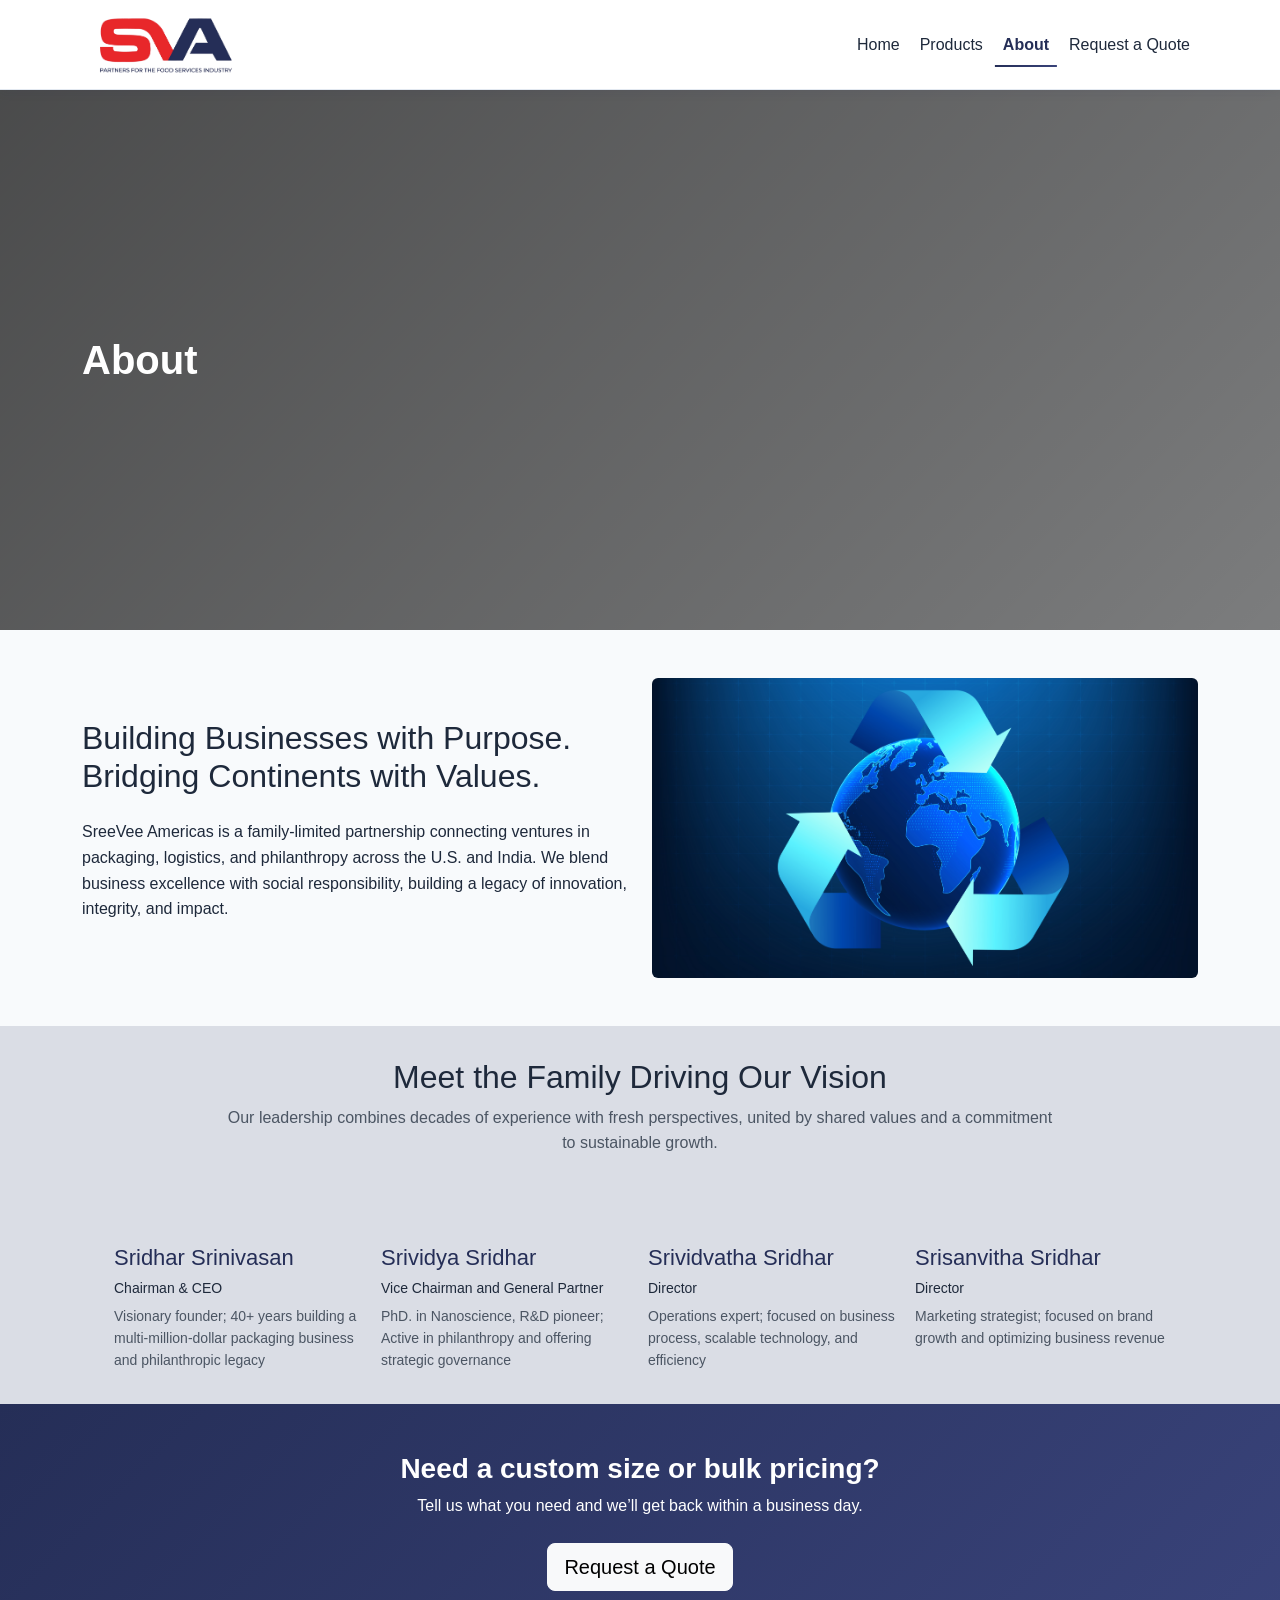
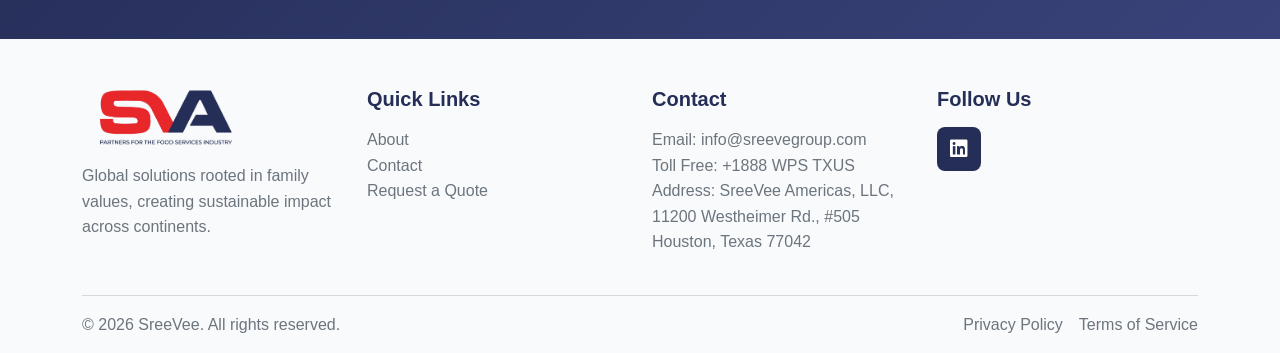
==== commit 1e7cf5b1: "changes in navbar and pages" ====
--- a/about.html
+++ b/about.html
@@ -16,6 +16,8 @@
       object-fit: cover;
       width: 100%;
     }
+
+    
   </style>
 </head>
 
@@ -33,92 +35,11 @@
       <div class="collapse navbar-collapse" id="mainNav">
         <ul class="navbar-nav ms-auto align-items-lg-center gap-lg-1 mb-2 mb-lg-0">
           <li class="nav-item"><a class="nav-link" href="index.html">Home</a></li>
-          <li class="nav-item dropdown mega-dropdown">
-                        <a class="nav-link d-flex align-items-center gap-1" href="products.html" role="button" data-bs-toggle="dropdown"
-                            aria-expanded="false">
-                            Products
-                            <svg xmlns="http://www.w3.org/2000/svg" width="16" height="16" viewBox="0 0 24 24" fill="none" stroke="currentColor" stroke-width="3" stroke-linecap="round" stroke-linejoin="round" class="ms-1" style="flex-shrink: 0;">
-                                <polyline points="6 9 12 15 18 9"></polyline>
-                            </svg>
-                        </a>
-                        <div class="dropdown-menu mega-menu shadow border-0 p-3 p-lg-4">
-                            <div class="mega-menu-inner">
-                                <div class="row g-3 g-lg-4">
-                                    <div class="col-12 col-lg-4">
-                                        <div class="mega-section h-100">
-                                            <div class="mega-section-header d-flex align-items-center mb-2">
-                                                <!-- <div class="mega-icon text-primary bg-primary-subtle rounded-circle me-2">
-                                                    <i class="fa-solid fa-fire"></i>
-                                                </div> -->
-                                                <div>
-                                                    <p class="text-uppercase small mb-0 text-primary fw-semibold">Aluminium</p>
-                                                    <!-- <h6 class="mb-0">Heat & serve</h6> -->
-                                                </div>
-                                            </div>
-                                            <p class="text-secondary small mb-3">Durable foil formats for prep, bake,
-                                                and delivery.</p>
-                                            <div class="mega-links">
-                                                <a class="mega-link" href="product.html?product=one">Foil Rolls</a>
-                                                <a class="mega-link" href="product.html?product=two">Foil Sheets</a>
-                                                <a class="mega-link" href="product.html?product=three">Cushion Foil</a>
-                                                <a class="mega-link" href="product.html?product=four">Rectangular
-                                                    Trays</a>
-                                                <a class="mega-link" href="product.html?product=five">Round Trays</a>
-                                                <a class="mega-link" href="product.html?product=six">Tray Lids</a>
-                                            </div>
-                                        </div>
-                                    </div>
-                                    <div class="col-12 col-lg-4">
-                                        <div class="mega-section h-100">
-                                            <div class="mega-section-header d-flex align-items-center mb-2">
-                                                <!-- <div class="mega-icon text-success bg-success-subtle rounded-circle me-2">
-                                                    <i class="fa-solid fa-leaf"></i>
-                                                </div> -->
-                                                <div>
-                                                    <p class="text-uppercase small text-muted mb-0 text-primary fw-semibold">Compostable</p>
-                                                    <!-- <h6 class="mb-0">Plant-based serveware</h6> -->
-                                                </div>
-                                            </div>
-                                            <p class="text-secondary small mb-3">Eco-forward options that keep service
-                                                quick and tidy.</p>
-                                            <div class="mega-links">
-                                                <a class="mega-link" href="product.html?product=cptc">Take-out
-                                                    Containers</a>
-                                                <a class="mega-link" href="product.html?product=cppt">Plates &amp;
-                                                    Trays</a>
-                                                <a class="mega-link" href="product.html?product=cpbl">Bowls</a>
-                                                <a class="mega-link" href="product.html?product=ptld">PET &amp; Fiber
-                                                    Lids</a>
-                                            </div>
-                                        </div>
-                                    </div>
-                                    <div class="col-12 col-lg-4">
-                                        <div class="mega-section h-100">
-                                            <div class="mega-section-header d-flex align-items-center mb-2">
-                                                <!-- <div class="mega-icon text-primary bg-light border rounded-circle me-2">
-                                                    <i class="fa-solid fa-box-open"></i>
-                                                </div> -->
-                                                <div>
-                                                    <p class="text-uppercase small text-muted mb-0 text-primary fw-semibold">Clamshell</p>
-                                                    <!-- <h6 class="mb-0">Prototype lineup</h6> -->
-                                                </div>
-                                            </div>
-                                            <p class="text-secondary small mb-3">Seven focused clamshell formats for fresh and grab-and-go.</p>
-                                            <div class="mega-links">
-                                                <a class="mega-link" href="product.html?product=clmpn">Clamshell Punnets</a>
-                                                <a class="mega-link" href="product.html?product=clmhsp">Heat-seal Punnets</a>
-                                                <a class="mega-link" href="product.html?product=clmfp">Flowpacks</a>
-                                                <a class="mega-link" href="product.html?product=clmowt">Overwrap Trays</a>
-                                                <a class="mega-link" href="product.html?product=clmotg">On-the-go Packs</a>
-                                                <a class="mega-link" href="product.html?product=clmtec">Tamper-evident</a>
-                                                <a class="mega-link" href="product.html?product=clmhc">Hinged Containers</a>
-                                            </div>
-                                        </div>
-                                    </div>
-                                </div>
-                            </div>
-                        </div>
-                    </li>
+          <li class="nav-item">
+                        <a class="nav-link" href="products.html">Products</a>
+                       
+          </li>
+          <!-- <li class="nav-item"><a class="nav-link" href="products.html"></a>Product</li> -->
           <li class="nav-item"><a class="nav-link active" href="about.html">About</a></li>
           <li class="nav-item"><a class="nav-link" href="get-quote.html?product=custom">Request a Quote</a>
           </li>
@@ -143,7 +64,7 @@
           <div class="col-lg-6" data-aos="fade-right">
             <h2 class="mb-4">Building Businesses with Purpose. Bridging Continents with Values.</h2>
             <p>
-              SreeVee Group is a family-limited partnership connecting ventures in packaging, logistics, and
+              SreeVee Americas is a family-limited partnership connecting ventures in packaging, logistics, and
               philanthropy
               across the U.S. and India. We blend business excellence with social responsibility, building a legacy of
               innovation, integrity, and impact.
@@ -248,7 +169,7 @@
   <section class="py-5 bg-primary text-white">
     <div class="container text-center" data-aos="zoom-in">
       <h3 class="fw-semibold mb-2">Need a custom size or bulk pricing?</h3>
-      <p class="mb-4">Tell us what you need and we’ll get back within 1 business day.</p>
+      <p class="mb-4">Tell us what you need and we’ll get back within a business day.</p>
       <a href="get-quote.html?product=custom" class="btn btn-light btn-lg">Request a Quote</a>
     </div>
   </section>
@@ -281,7 +202,7 @@
                         <li><b>Email:</b> info@sreevegroup.com</li>
                         <!-- <li>Phone: +1 555 000 1234</li> -->
                         <li><b>Toll Free:</b> +1888 WPS TXUS</li>
-                        <li><b>Address:</b> Web Packaging Solutions, LLC,
+                        <li><b>Address:</b> SreeVee Americas, LLC,
                             11200 Westheimer Rd., #505
                             Houston, Texas 77042</li>
                     </ul>
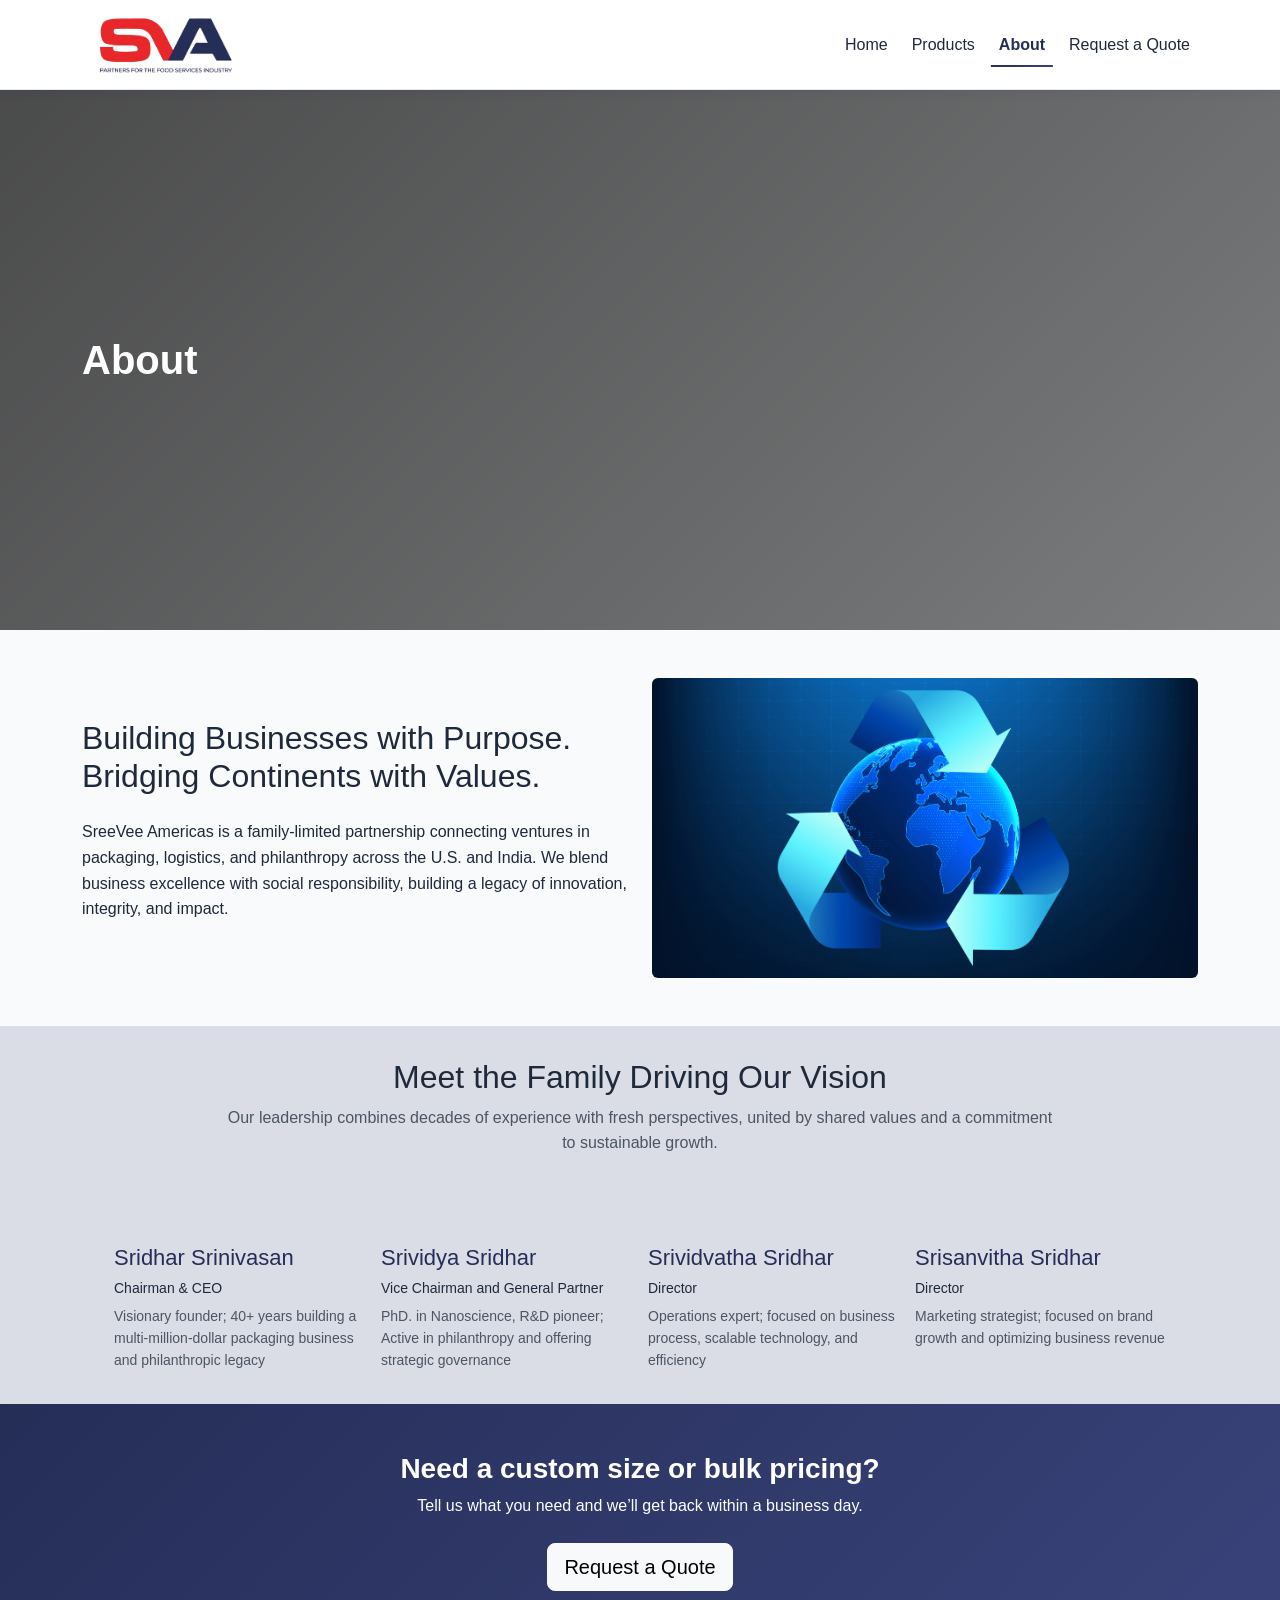
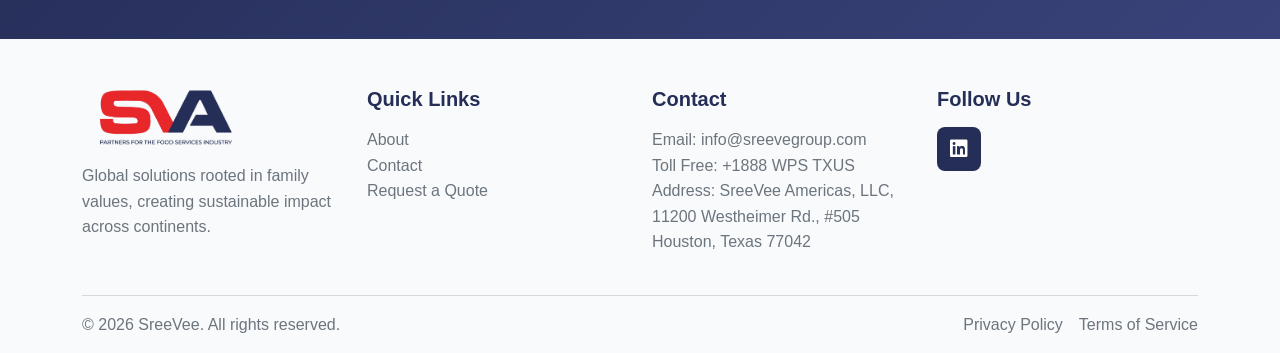
==== commit 26791418: "navbar changes" ====
--- a/about.html
+++ b/about.html
@@ -33,7 +33,7 @@
         <i class="fa fa-bars"></i>
       </button>
       <div class="collapse navbar-collapse" id="mainNav">
-        <ul class="navbar-nav ms-auto align-items-lg-center gap-lg-1 mb-2 mb-lg-0">
+        <ul class="navbar-nav ms-auto align-items-lg-center gap-lg-2 mb-2 mb-lg-0">
           <li class="nav-item"><a class="nav-link" href="index.html">Home</a></li>
           <li class="nav-item">
                         <a class="nav-link" href="products.html">Products</a>
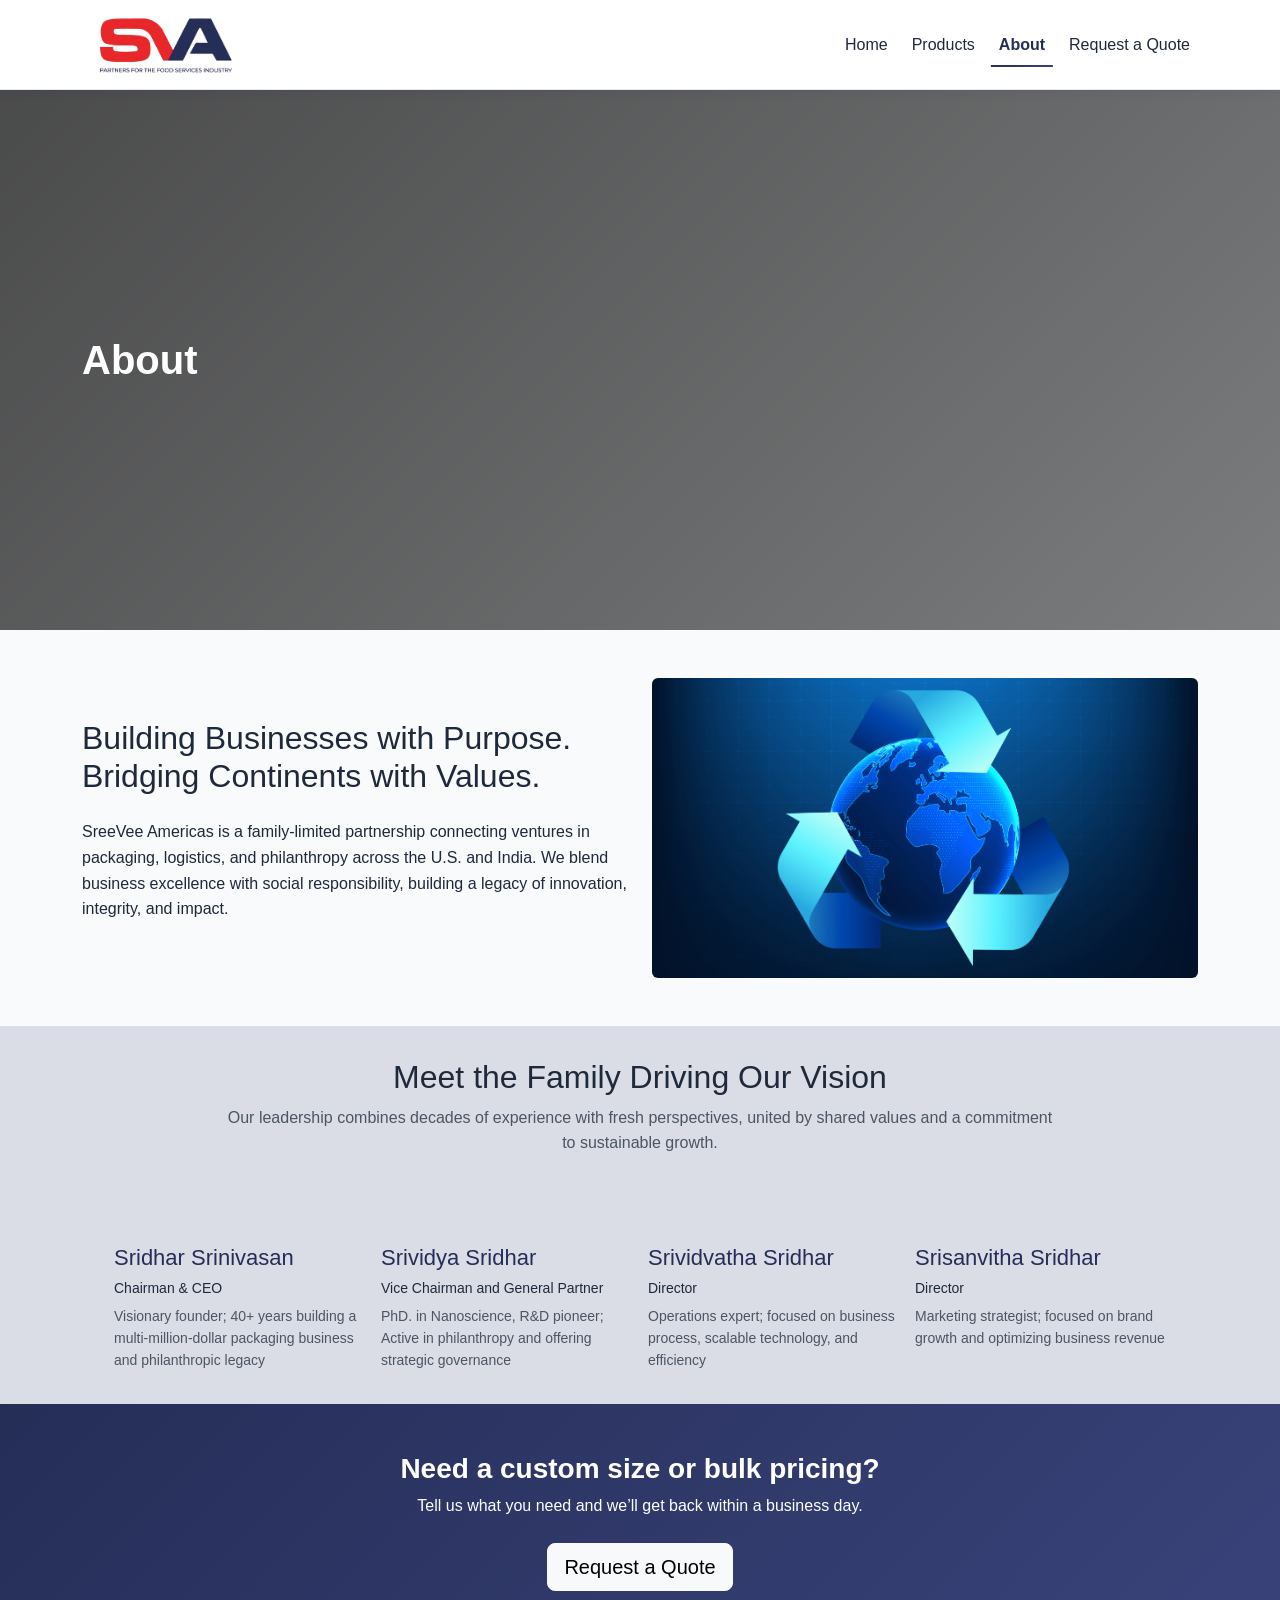
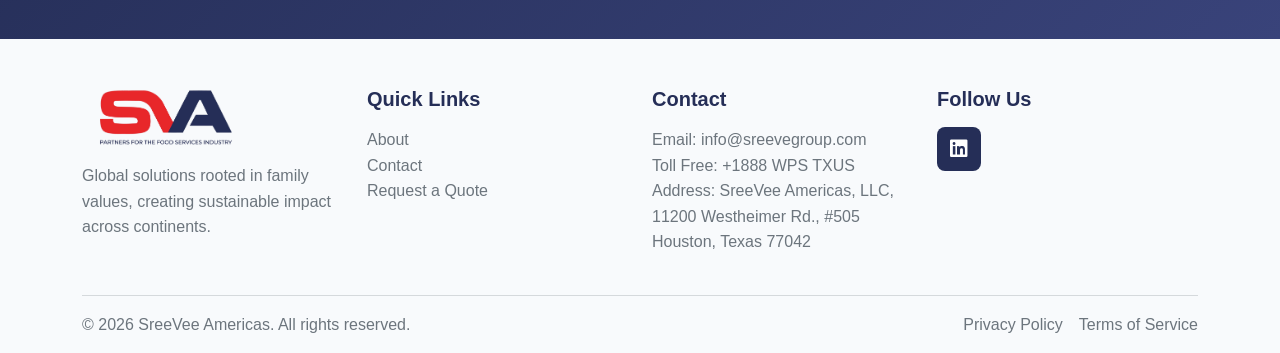
==== commit a88e0668: "sreevee americas update" ====
--- a/about.html
+++ b/about.html
@@ -16,8 +16,6 @@
       object-fit: cover;
       width: 100%;
     }
-
-    
   </style>
 </head>
 
@@ -36,8 +34,8 @@
         <ul class="navbar-nav ms-auto align-items-lg-center gap-lg-2 mb-2 mb-lg-0">
           <li class="nav-item"><a class="nav-link" href="index.html">Home</a></li>
           <li class="nav-item">
-                        <a class="nav-link" href="products.html">Products</a>
-                       
+            <a class="nav-link" href="products.html">Products</a>
+
           </li>
           <!-- <li class="nav-item"><a class="nav-link" href="products.html"></a>Product</li> -->
           <li class="nav-item"><a class="nav-link active" href="about.html">About</a></li>
@@ -71,8 +69,8 @@
             </p>
           </div>
           <div class="col-lg-6" data-aos="fade-left">
-              <img class="img-fluid rounded w-100" style="object-fit: cover; height: 300px;"
-                src="./assets/images/about0us.jpg" alt="SreeVee Group">
+            <img class="img-fluid rounded w-100" style="object-fit: cover; height: 300px;"
+              src="./assets/images/about0us.jpg" alt="SreeVee Group">
           </div>
         </div>
       </div>
@@ -175,62 +173,62 @@
   </section>
 
   <!-- Footer -->
-    <footer class="text-white py-5 pb-3">
-        <div class="container">
-            <div class="row mb-4">
-                <div class="col-lg-3 col-md-6 mb-4 mb-lg-0">
-                    <img src="./assets/images/SVA_logo.png" alt="SreeVee Logo"
-                        style="height: 60px; width: auto; margin-bottom: 1rem;">
-                    <p class="text-secondary"><b>Global solutions rooted in family values, creating sustainable impact
-                            across continents.</b></p>
-                </div>
-
-                <div class="col-lg-3 col-md-6 mb-4 mb-lg-0">
-                    <h5 class="text-primary fw-semibold mb-3">Quick Links</h5>
-                    <ul class="list-unstyled text-secondary">
-                        <li><a href="about.html" class="text-secondary text-decoration-none"><b>About</b></a></li>
-                        <!-- <li><a href="products.html" class="text-secondary text-decoration-none"><b>Products</b></a></li> -->
-                        <li><a href="contact.html" class="text-secondary text-decoration-none"><b>Contact</b></a></li>
-                        <li><a href="get-quote.html" class="text-secondary text-decoration-none"><b>Request a
-                                    Quote</b></a></li>
-                    </ul>
-                </div>
-
-                <div class="col-lg-3 col-md-6 mb-4 mb-lg-0">
-                    <h5 class="text-primary fw-semibold mb-3">Contact</h5>
-                    <ul class="list-unstyled text-secondary">
-                        <li><b>Email:</b> info@sreevegroup.com</li>
-                        <!-- <li>Phone: +1 555 000 1234</li> -->
-                        <li><b>Toll Free:</b> +1888 WPS TXUS</li>
-                        <li><b>Address:</b> SreeVee Americas, LLC,
-                            11200 Westheimer Rd., #505
-                            Houston, Texas 77042</li>
-                    </ul>
-                </div>
-
-                <div class="col-lg-3 col-md-6">
-                    <h5 class="text-primary fw-semibold mb-3">Follow Us</h5>
-                    <div class="d-flex gap-2">
-                        <a href="https://www.linkedin.com/company/sreevee-group/" class="social-icon-link"
-                            target="_blank" rel="noopener noreferrer" title="LinkedIn">
-                            <i class="fab fa-linkedin"></i>
-                        </a>
-                    </div>
-                </div>
-            </div>
-
-            <hr class="border-secondary">
-            <div class="d-flex flex-column flex-md-row justify-content-between align-items-center gap-3">
-                <div class="text-secondary">
-                    <p class="mb-0">&copy; <span id="year"></span> SreeVee. All rights reserved.</p>
-                </div>
-                <div class="d-flex gap-3">
-                    <a href="privacy-policy.html" class="text-secondary text-decoration-none">Privacy Policy</a>
-                    <a href="terms-of-service.html" class="text-secondary text-decoration-none">Terms of Service</a>
-                </div>
-            </div>
-        </div>
-    </footer>
+  <footer class="text-white py-5 pb-3">
+    <div class="container">
+      <div class="row mb-4">
+        <div class="col-lg-3 col-md-6 mb-4 mb-lg-0">
+          <img src="./assets/images/SVA_logo.png" alt="SreeVee Logo"
+            style="height: 60px; width: auto; margin-bottom: 1rem;">
+          <p class="text-secondary"><b>Global solutions rooted in family values, creating sustainable impact
+              across continents.</b></p>
+        </div>
+
+        <div class="col-lg-3 col-md-6 mb-4 mb-lg-0">
+          <h5 class="text-primary fw-semibold mb-3">Quick Links</h5>
+          <ul class="list-unstyled text-secondary">
+            <li><a href="about.html" class="text-secondary text-decoration-none"><b>About</b></a></li>
+            <!-- <li><a href="products.html" class="text-secondary text-decoration-none"><b>Products</b></a></li> -->
+            <li><a href="contact.html" class="text-secondary text-decoration-none"><b>Contact</b></a></li>
+            <li><a href="get-quote.html" class="text-secondary text-decoration-none"><b>Request a
+                  Quote</b></a></li>
+          </ul>
+        </div>
+
+        <div class="col-lg-3 col-md-6 mb-4 mb-lg-0">
+          <h5 class="text-primary fw-semibold mb-3">Contact</h5>
+          <ul class="list-unstyled text-secondary">
+            <li><b>Email:</b> info@sreevegroup.com</li>
+            <!-- <li>Phone: +1 555 000 1234</li> -->
+            <li><b>Toll Free:</b> +1888 WPS TXUS</li>
+            <li><b>Address:</b> SreeVee Americas, LLC,
+              11200 Westheimer Rd., #505
+              Houston, Texas 77042</li>
+          </ul>
+        </div>
+
+        <div class="col-lg-3 col-md-6">
+          <h5 class="text-primary fw-semibold mb-3">Follow Us</h5>
+          <div class="d-flex gap-2">
+            <a href="https://www.linkedin.com/company/sreevee-group/" class="social-icon-link" target="_blank"
+              rel="noopener noreferrer" title="LinkedIn">
+              <i class="fab fa-linkedin"></i>
+            </a>
+          </div>
+        </div>
+      </div>
+
+      <hr class="border-secondary">
+      <div class="d-flex flex-column flex-md-row justify-content-between align-items-center gap-3">
+        <div class="text-secondary">
+          <p class="mb-0">&copy; <span id="year"></span> SreeVee Americas. All rights reserved.</p>
+        </div>
+        <div class="d-flex gap-3">
+          <a href="privacy-policy.html" class="text-secondary text-decoration-none">Privacy Policy</a>
+          <a href="terms-of-service.html" class="text-secondary text-decoration-none">Terms of Service</a>
+        </div>
+      </div>
+    </div>
+  </footer>
 
   <script src="https://unpkg.com/swiper/swiper-bundle.min.js"></script>
   <script src="https://cdn.jsdelivr.net/npm/bootstrap@5.3.2/dist/js/bootstrap.bundle.min.js"></script>
@@ -242,4 +240,4 @@
   </script>
 </body>
 
-</html>
+</html>
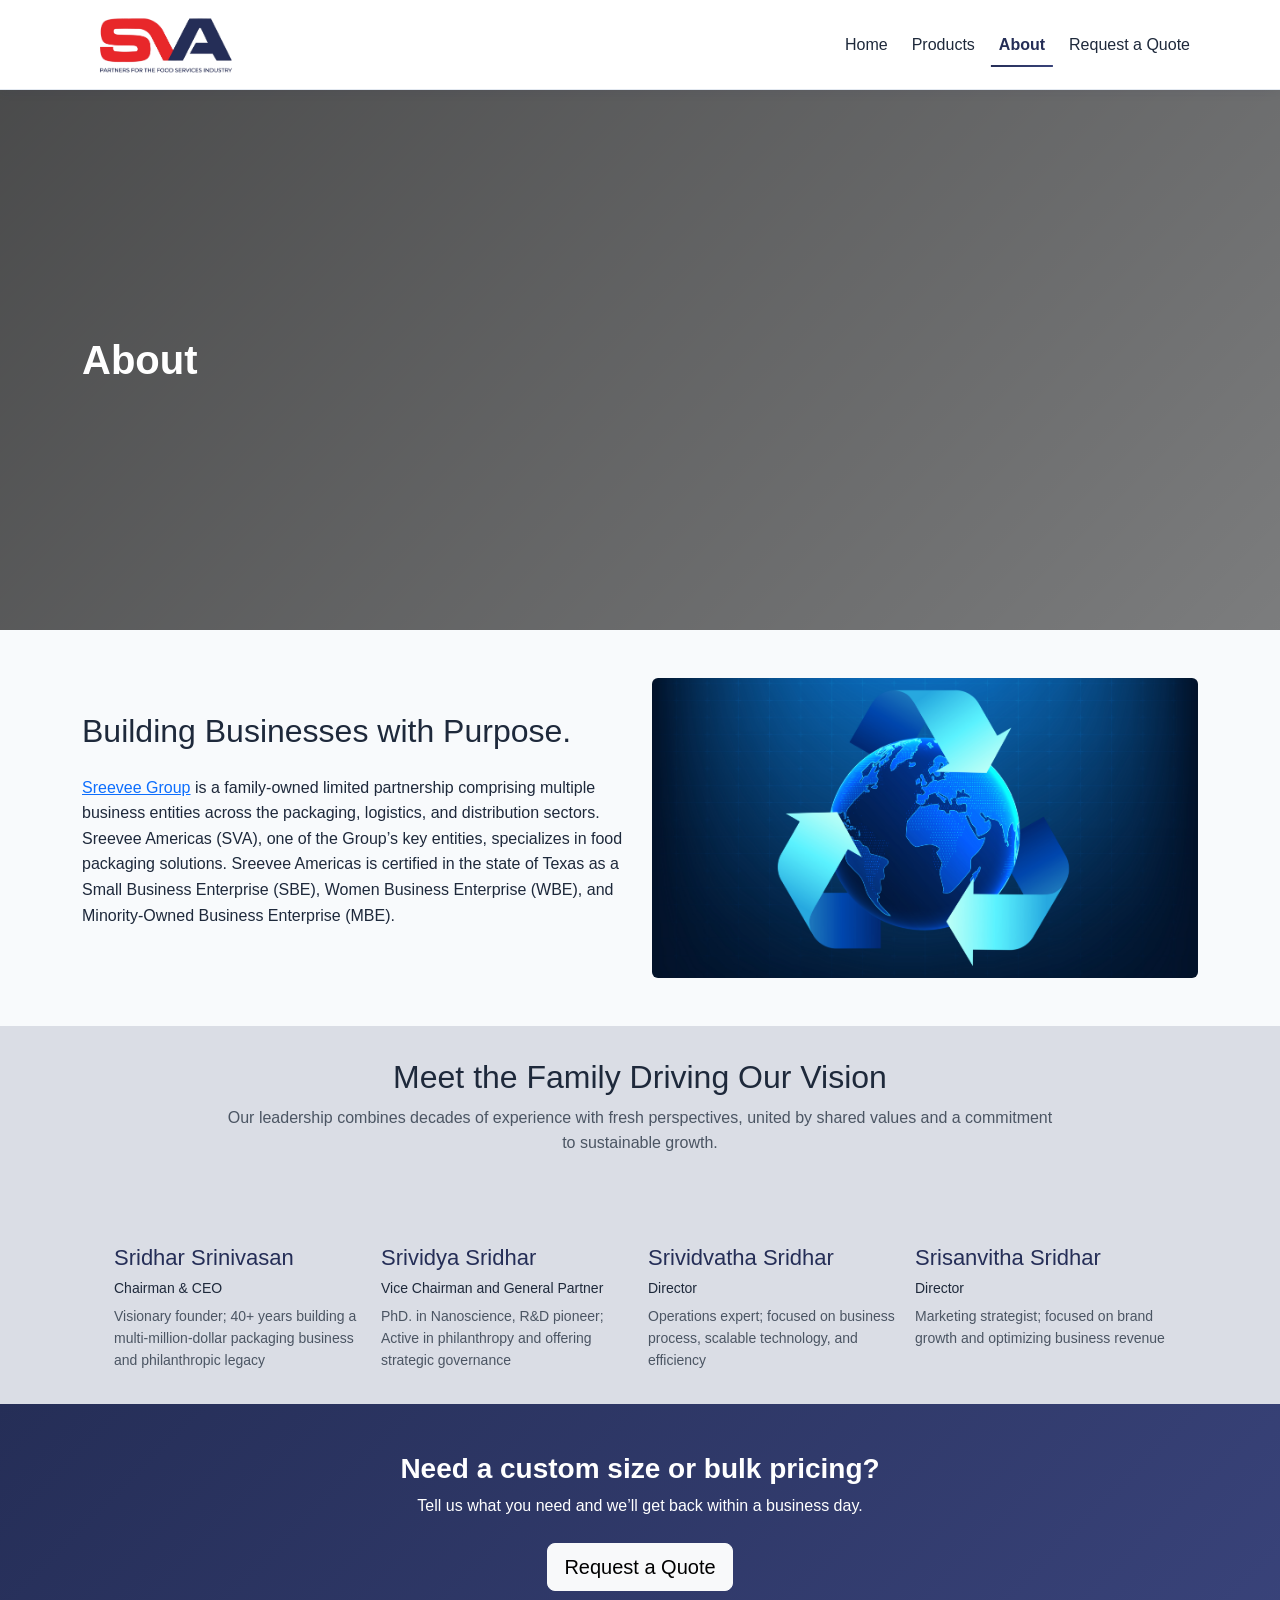
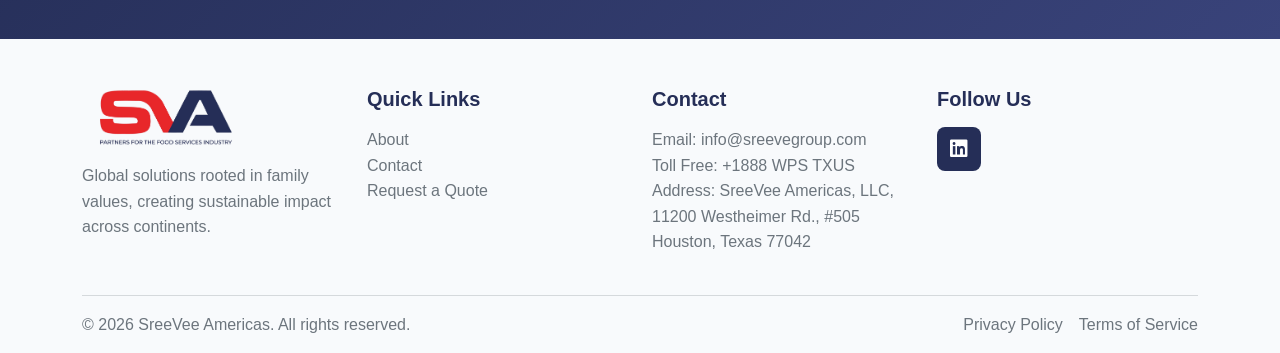
==== commit 3601b81d: "about us updated with robins text" ====
--- a/about.html
+++ b/about.html
@@ -60,12 +60,16 @@
       <div class="container">
         <div class="row align-items-center g-4">
           <div class="col-lg-6" data-aos="fade-right">
-            <h2 class="mb-4">Building Businesses with Purpose. Bridging Continents with Values.</h2>
+            <h2 class="mb-4">Building Businesses with Purpose.</h2>
             <p>
-              SreeVee Americas is a family-limited partnership connecting ventures in packaging, logistics, and
-              philanthropy
-              across the U.S. and India. We blend business excellence with social responsibility, building a legacy of
-              innovation, integrity, and impact.
+              <a href="sreeveegroup.com">Sreevee Group</a> is a family-owned limited partnership comprising multiple
+              business entities across the
+              packaging,
+              logistics, and distribution sectors. Sreevee Americas (SVA), one of the Group’s key entities, specializes
+              in food
+              packaging solutions. Sreevee Americas is certified in the state of Texas as a Small Business Enterprise
+              (SBE), Women
+              Business Enterprise (WBE), and Minority-Owned Business Enterprise (MBE).
             </p>
           </div>
           <div class="col-lg-6" data-aos="fade-left">
